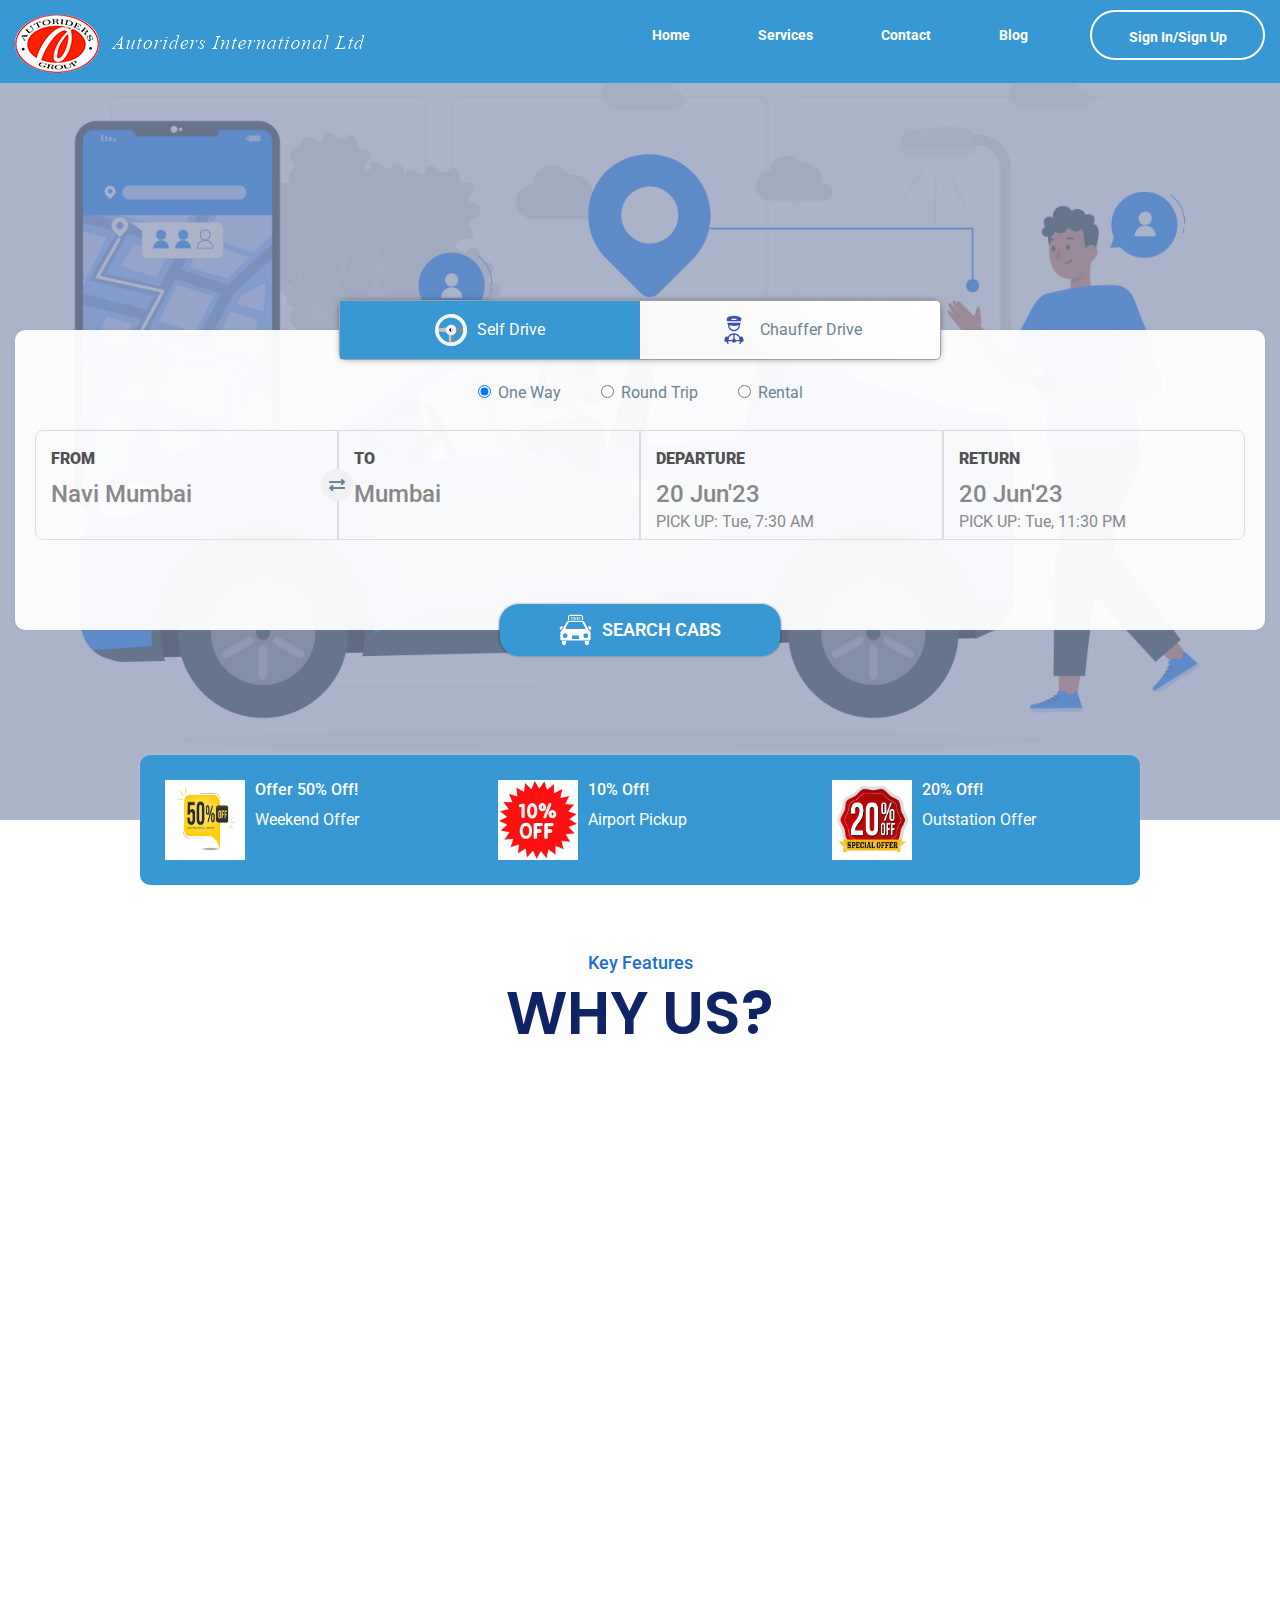
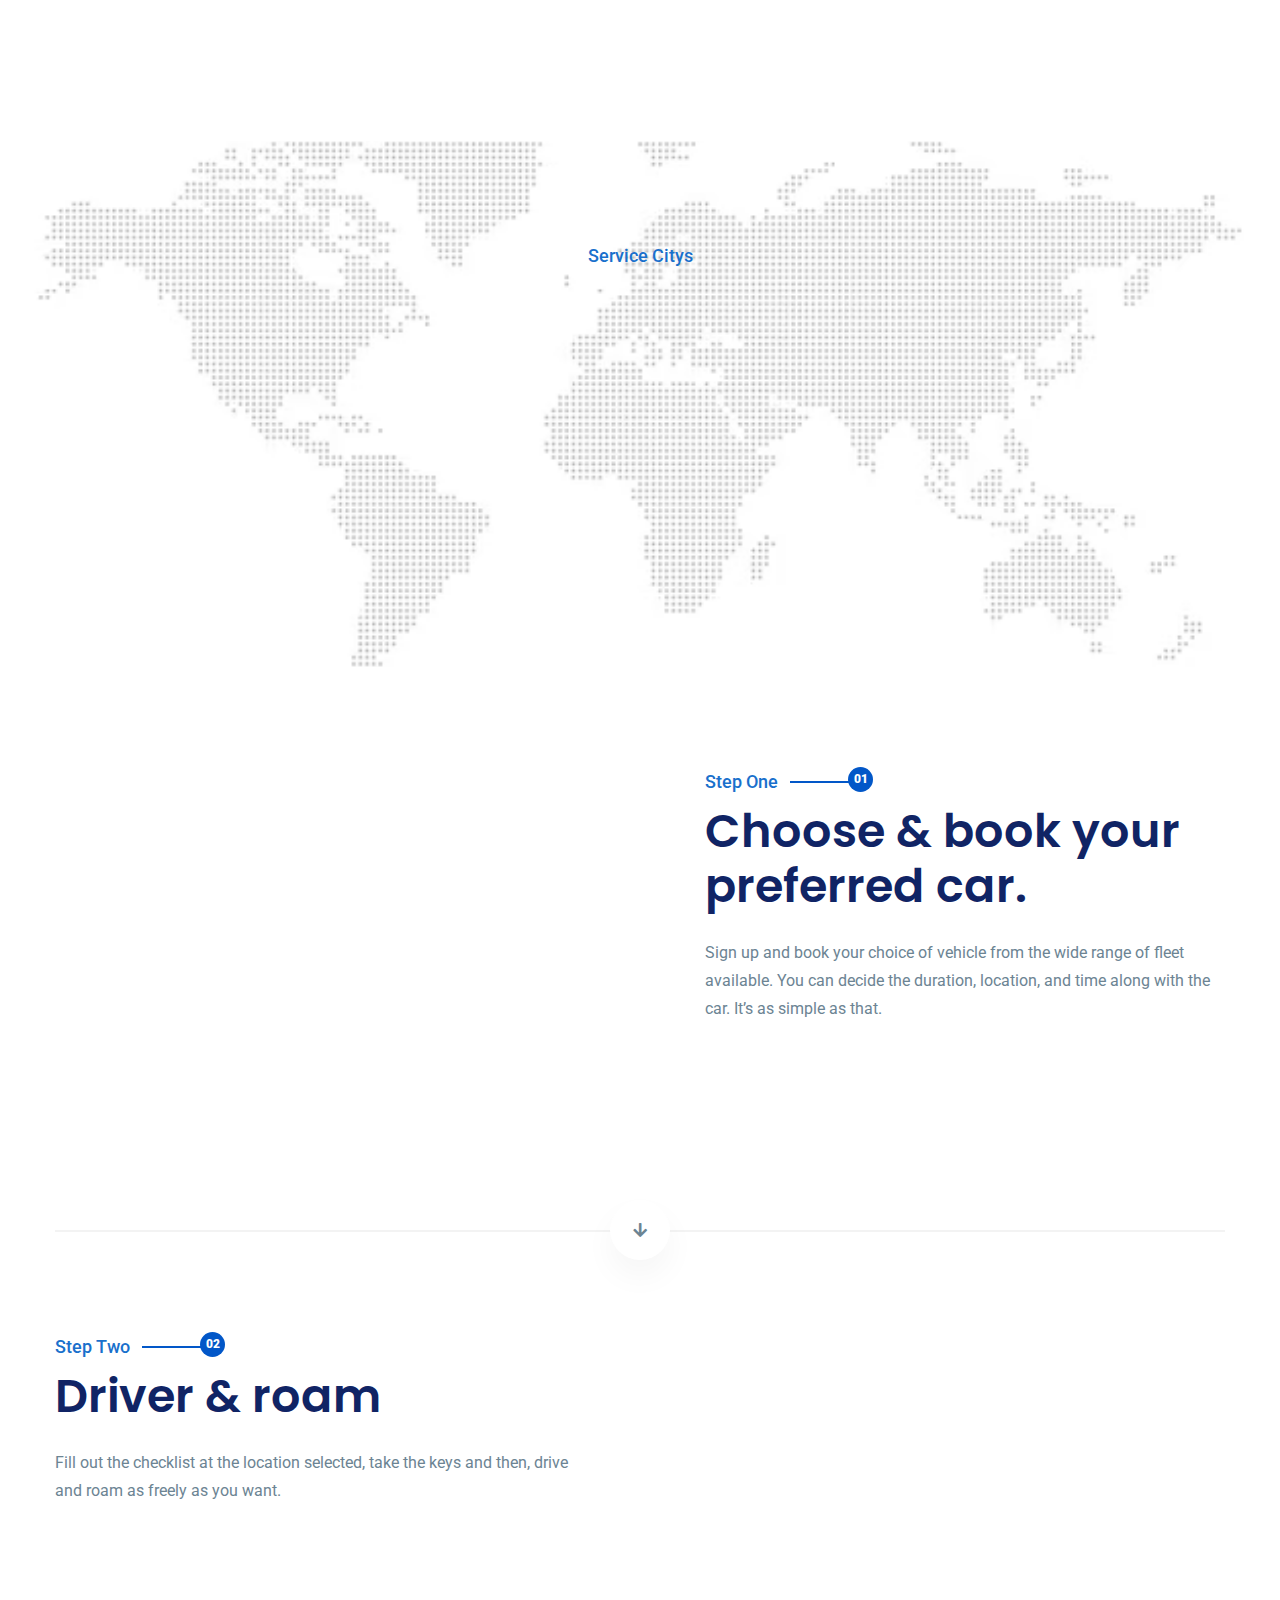
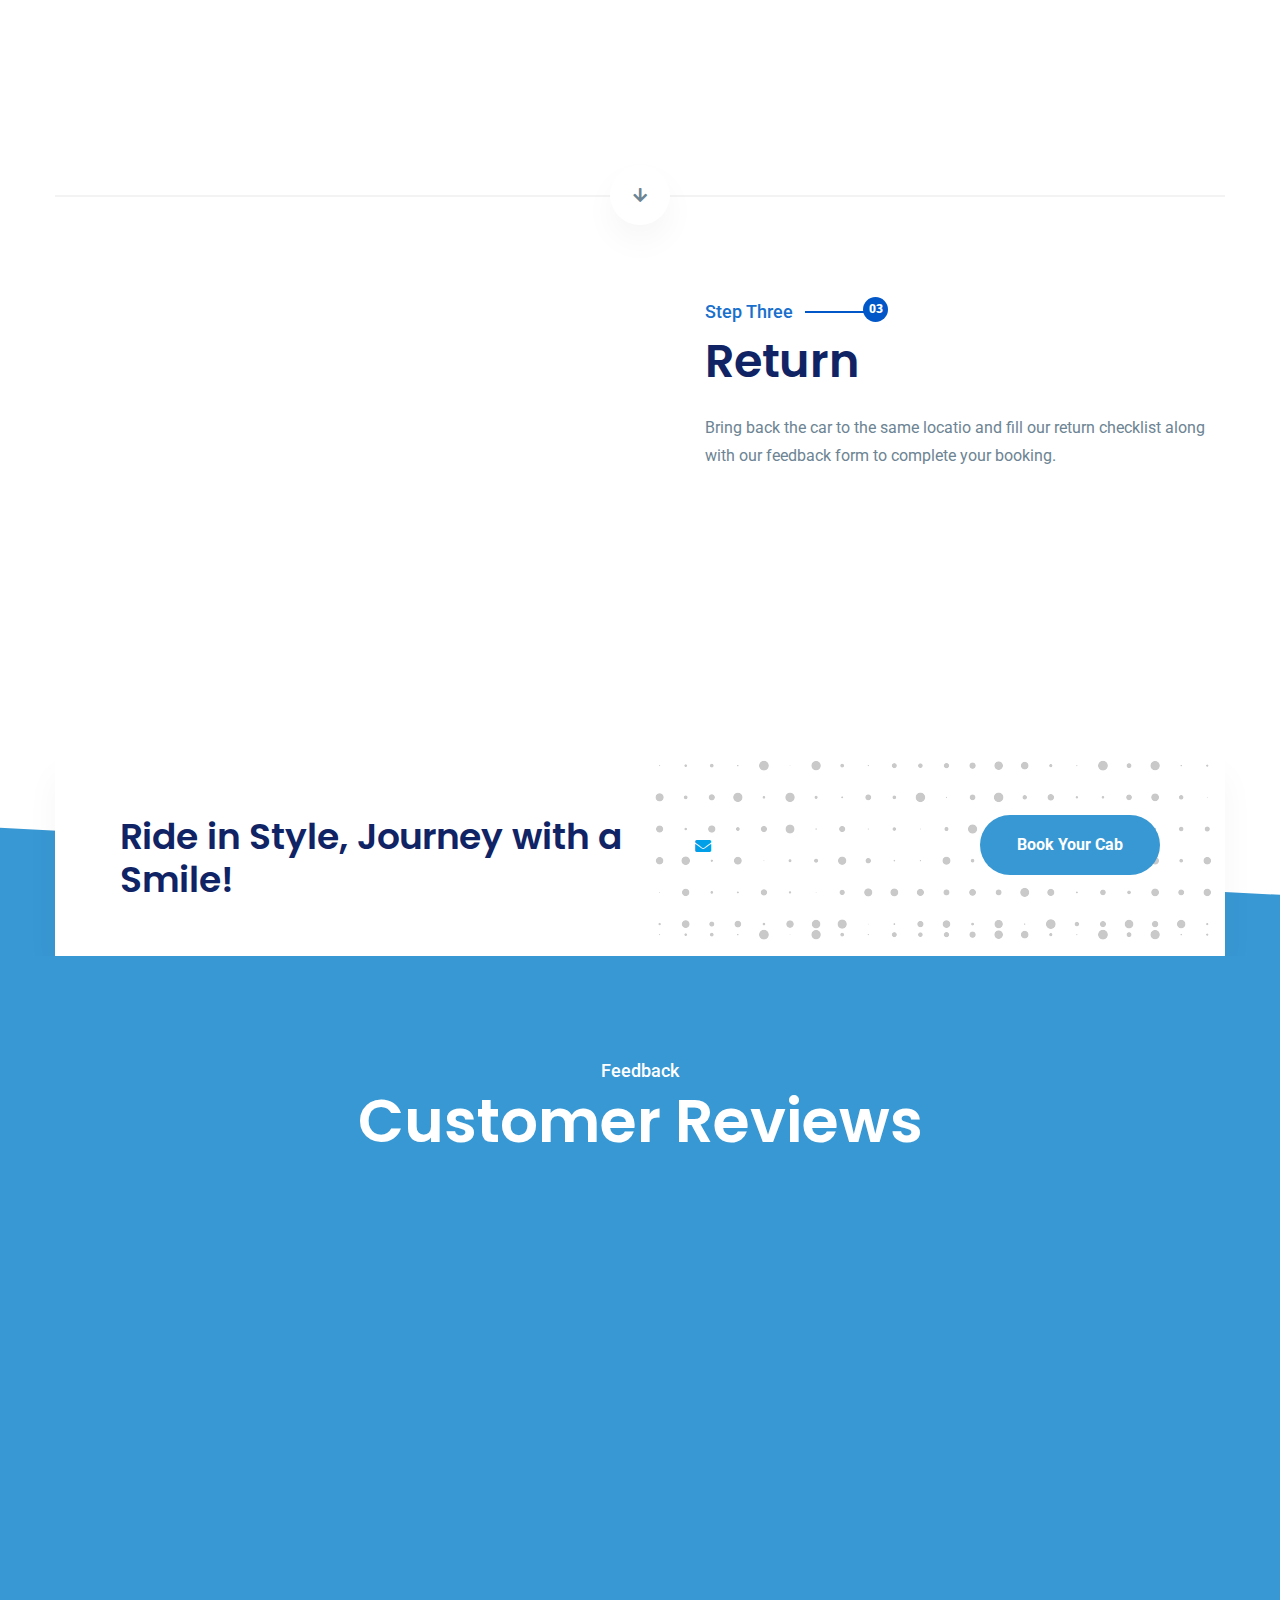
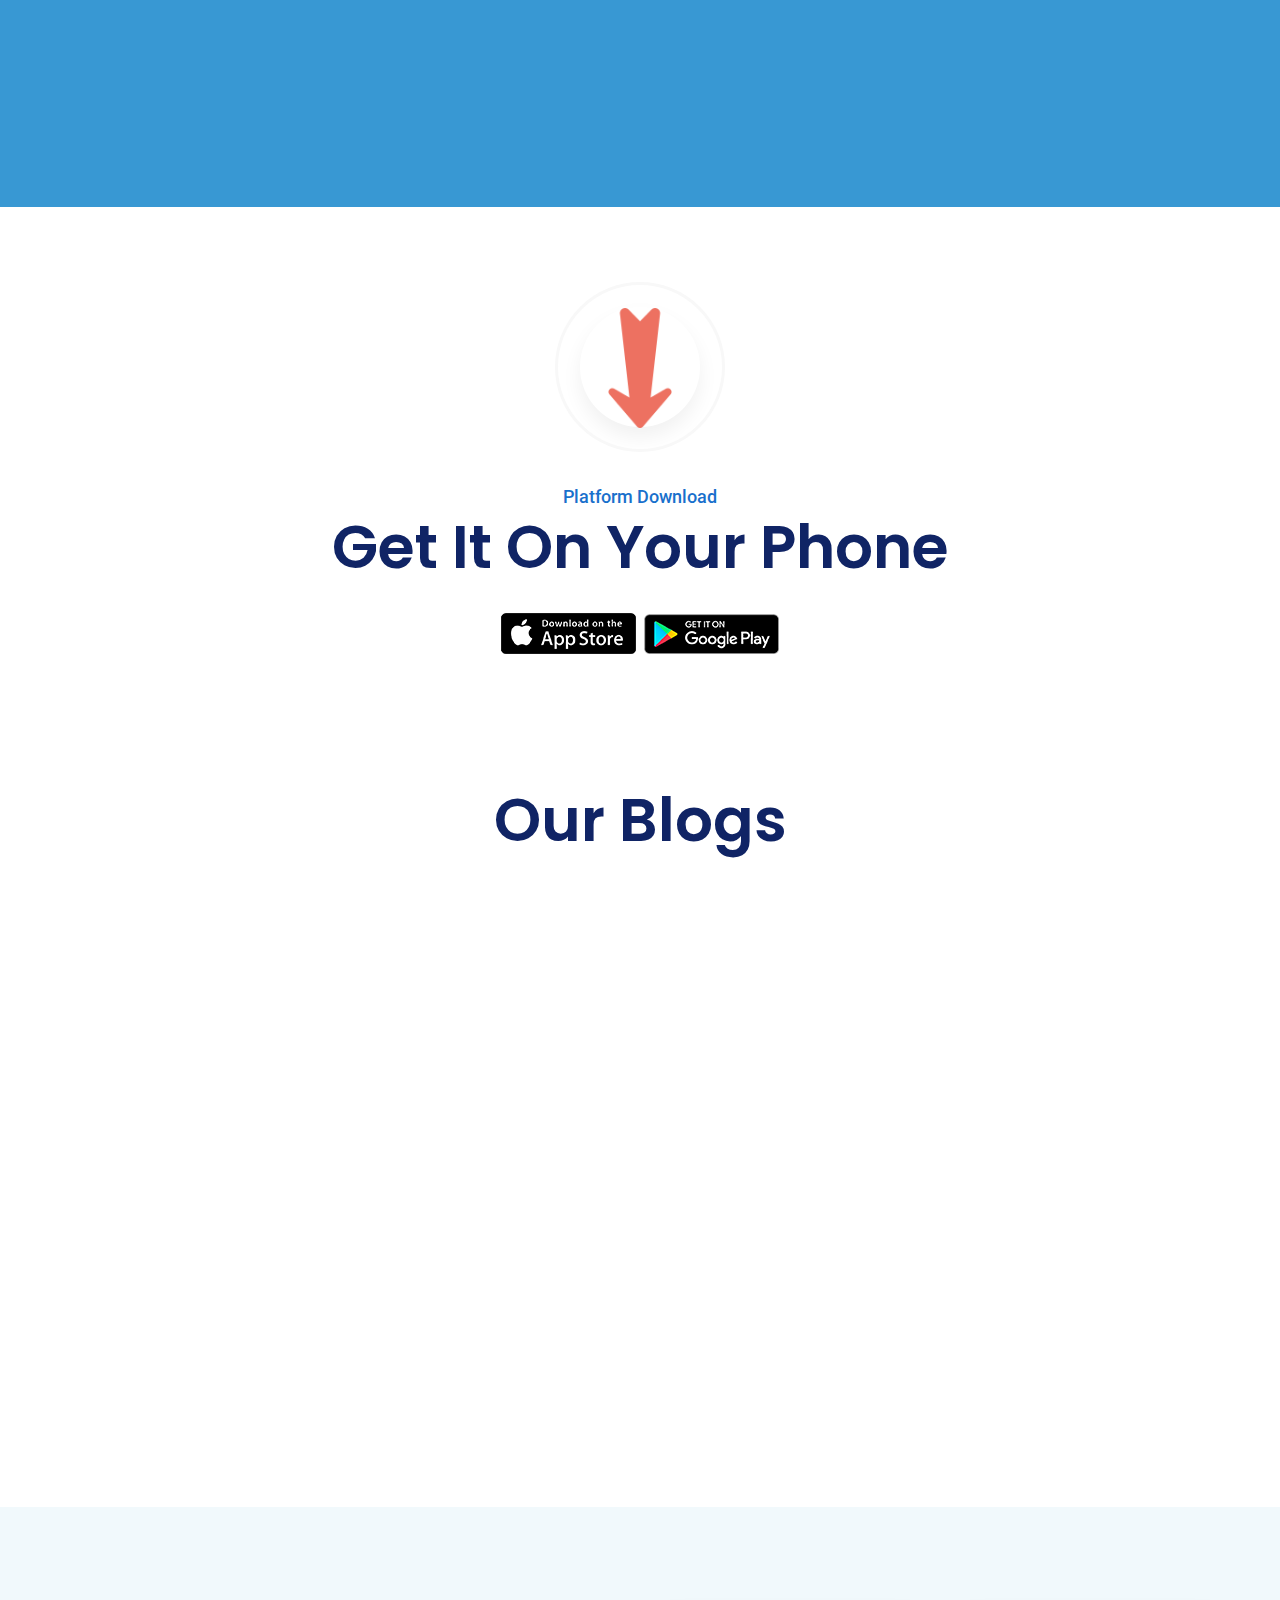
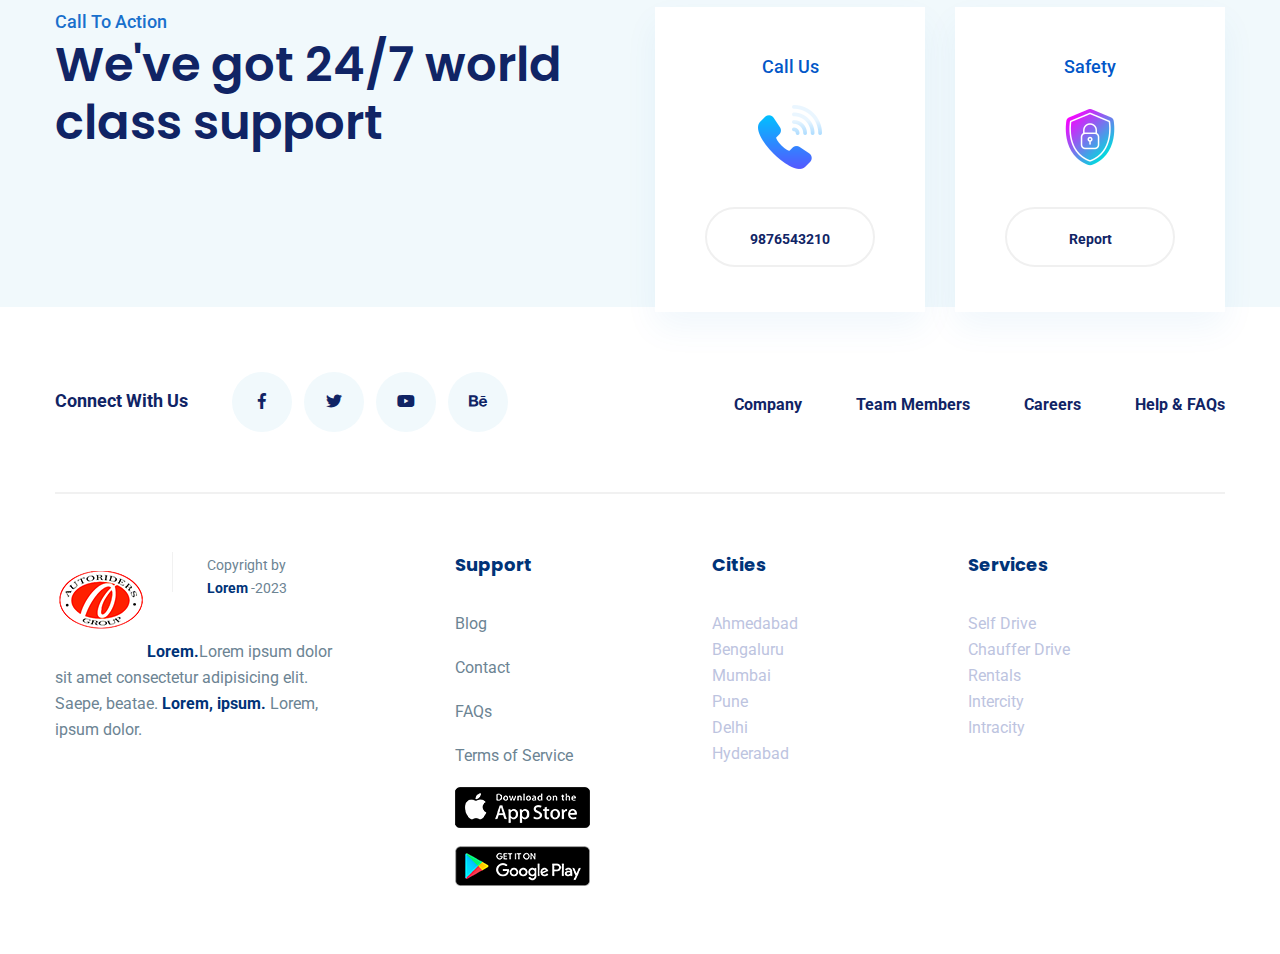
==== views/index.html @ 378b992c "Latest changes" ====
<!DOCTYPE html>
<html lang="en">

<head>
    <meta charset="UTF-8">
    <title>Best Cab Booking Services in India</title>
    <meta name="viewport" content="width=device-width, initial-scale=1">
    <link rel="shortcut icon" href="../public/img/favicon.ico" type="image/x-icon">
    <link rel="stylesheet" href="../public/css/bootstrap.min.css">
    <link rel="stylesheet" href="../public/css/fontawesome-all.css">
    <link rel="stylesheet" href="../public/font-4/flaticon.css">
    <link rel="stylesheet" href="../public/css/animate.css">
    <link rel="stylesheet" href="../public/css/jquery.fancybox.min.css">
    <link rel="stylesheet" href="../public/css/jquery.mCustomScrollbar.min.css">
    <link rel="stylesheet" href="../public/css/odometer-theme-default.css">
    <link rel="stylesheet" href="../public/css/owl.carousel.css">
    <link href="https://cdn.jsdelivr.net/npm/select2@4.1.0-rc.0/dist/css/select2.min.css" rel="stylesheet">
    <link rel="stylesheet" href="../public/css/style.css">
    <link rel="stylesheet" href="../public/css/side-demo.css">
    <link rel="stylesheet" href="../public/css/software.css">
    <link rel="stylesheet" href="../public/css/custom-style.css">

    <!-- bootstrap-icon link-->
    <link rel="stylesheet" href="https://cdn.jsdelivr.net/npm/bootstrap-icons@1.3.0/font/bootstrap-icons.css">

</head>

<body class="auto-m-home">
    <!-- preloader - start -->
    <div id="auto-m-preloader"></div>
    <div class="up">
        <a href="#" class="auto-m-scrollup text-center"><i class="fas fa-arrow-up"></i></a>
    </div>
    <!-- Start of header section
            ============================================= -->
    <header id="auto-m-header" class="auto-m-main-header auto-m-sticky-menu">
        <div class="container">
            <div class="auto-m-main-header-content position-relative clearfix">
                <div class="auto-m-logo float-left">
                    <a class="auto-m-logo-1" href="index.html"><img src="../public/img/logo-white.png" alt=""></a>
                </div>
                <div class="auto-m-main-menu-item float-right">
                    <nav class="auto-m-main-navigation float-left clearfix ul-li">
                        <ul id="main-nav" class="navbar-nav text-capitalize clearfix">
                            <li><a href="index.html">Home</a></li>
                            <li><a href="index.html">Services</a></li>
                            <li><a href="index.html">Contact</a></li>
                            <li><a href="index.html">Blog</a></li>
                        </ul>
                    </nav>
                    <div class="auto-m-side-bar-toggle auto-m-side-toggle-btn float-right">
                        <i class="flaticon-menu"></i>
                    </div>
                    <div class="auto-m-header-btn text-center text-capitalize float-right">
                        <a href="#">Sign In/Sign Up</a>
                    </div>
                </div>
                <div class="auto-m-sidebar-inner">
                    <div class="side_overlay auto-m-side-toggle-btn"></div>
                    <div class="sm-side_inner_content">
                        <div class="close_btn auto-m-side-toggle-btn"><i class="flaticon-letter-x"></i></div>
                        <div class="side_inner_logo">
                            <a href="!#"><img src="" alt=""></a>
                        </div>
                        <p>
                            Lorem ipsum dolor sit amet, consetetur sadipscing elitr, sed diam nonumyert et eirmod tempor
                            invidunt ut labore et ert dolore magna aliquyam erat, sed diam voluptua. At vero eos et
                            accusam et cer justo duo dolores et berr ea rebum. Stet clita kasd gubergren, no sea
                            takimata sanctus est Lorem ipsum dolor.
                        </p>
                        <div class="side_contact">
                            <div class="auto-m-sidebar-gallary clearfix ul-li">
                                <h3> Our Gallery</h3>
                                <ul>
                                    <li><a href="#"><img src="../public/img/auto/blog/br1.jpg" alt=""></a></li>
                                    <li><a href="#"><img src="../public/img/auto/blog/br1.jpg" alt=""></a></li>
                                    <li><a href="#"><img src="../public/img/auto/blog/br1.jpg" alt=""></a></li>
                                    <li><a href="#"><img src="../public/img/auto/blog/br1.jpg" alt=""></a></li>
                                    <li><a href="#"><img src="../public/img/auto/blog/br1.jpg" alt=""></a></li>
                                    <li><a href="#"><img src="../public/img/auto/blog/br1.jpg" alt=""></a></li>
                                    <li><a href="#"><img src="../public/img/auto/blog/br1.jpg" alt=""></a></li>
                                    <li><a href="#"><img src="../public/img/auto/blog/br1.jpg" alt=""></a></li>
                                    <li><a href="#"><img src="../public/img/auto/blog/br1.jpg" alt=""></a></li>
                                </ul>
                            </div>
                            <div class="social_widget ul-li auto-m-headline relative-position">
                                <h3> Follow Us On:</h3>
                                <ul>
                                    <li class="h-fb"><a href="#"><i class="fab fa-facebook-f"></i></a></li>
                                    <li class="h-tw"><a href="#"><i class="fab fa-twitter"></i></a></li>
                                    <li class="h-bh"><a href="#"><i class="fab fa-behance"></i></a></li>
                                    <li class="h-yo"><a href="#"><i class="fab fa-youtube"></i></a></li>
                                </ul>
                            </div>
                            <div class="side_copywright text-center">
                                Copyright By @ Themexriver
                            </div>
                        </div>
                    </div>
                </div>
            </div>
            <!-- /desktop menu -->
            <div class="auto-m-mobile_menu position-relative">
                <div class="auto-m-mobile_menu_button auto-m-open_mobile_menu">
                    <i class="fas fa-bars"></i>
                </div>
                <div class="auto-m-mobile_menu_wrap">
                    <div class="mobile_menu_overlay auto-m-open_mobile_menu"></div>
                    <div class="auto-m-mobile_menu_content">
                        <div class="auto-m-mobile_menu_close auto-m-open_mobile_menu">
                            <i class="flaticon-letter-x"></i>
                        </div>
                        <div class="m-brand-logo text-center">
                            <a href="!#"><img src="../public/img/logo-black.png" alt=""></a>
                        </div>
                        <nav class="auto-m-mobile-main-navigation  clearfix ul-li">
                            <ul id="m-main-nav" class="navbar-nav text-capitalize clearfix">
                                <li class="side-demo position-relative"><a href="#!">Demos</a> </li>
                                <li><a href="about.html" target="_blank">About</a></li>
                                <li class="dropdown">
                                    <a href="#">Pages</a>
                                    <ul class="dropdown-menu clearfix">
                                        <li><a target="_blank" href="team.html">Team Page</a></li>
                                        <li><a target="_blank" href="service.html">Service 1</a></li>
                                        <li><a target="_blank" href="service-2.html">Service 2</a></li>
                                        <li><a target="_blank" href="faq.html">FAQ Page</a></li>
                                        <li><a target="_blank" href="privacy-policy.html">Privacy Policy</a></li>
                                        <li><a target="_blank" href="terms-condition.html">Terms & Condition</a></li>
                                    </ul>
                                </li>
                                <li class="dropdown">
                                    <a href="#">Contact</a>
                                    <ul class="dropdown-menu clearfix">
                                        <li><a target="_blank" href="contact.html">Contact 1</a></li>
                                        <li><a target="_blank" href="contact-2.html">Contact 2</a></li>
                                    </ul>
                                </li>
                                <li class="dropdown">
                                    <a href="#">Portfolio</a>
                                    <ul class="dropdown-menu clearfix">
                                        <li><a target="_blank" href="portfolio.html">Portfolio Filter</a></li>
                                        <li><a target="_blank" href="portfolio-2.html">Portfolio Page 2</a></li>
                                        <li><a target="_blank" href="project-single.html">Portfolio Details</a></li>
                                    </ul>
                                </li>
                                <li class="dropdown">
                                    <a href="#">Blog</a>
                                    <ul class="dropdown-menu clearfix">
                                        <li><a target="_blank" href="blog.html">Blog Page</a></li>
                                        <li><a target="_blank" href="blog-grid.html">Blog Page</a></li>
                                        <li><a target="_blank" href="blog-single.html">Blog Details</a></li>
                                    </ul>
                                </li>
                            </ul>
                        </nav>
                    </div>
                </div>
                <!-- /Mobile-Menu -->
            </div>
        </div>
    </header>
    <!-- End of header section
            ============================================= -->
    <!-- Start of banner section
            ============================================= -->
    <section id="auto-m-banner" class="auto-m-banner-section" data-background="../public/img/auto/screen/banner-bg.png">
        <div class="container">
            <div class="search-wrapper">
                <div class="search-cats">
                    <div class="cat self-drive active">
                        <svg height="32px" width="32px" version="1.1" id="Layer_1" xmlns="http://www.w3.org/2000/svg"
                            xmlns:xlink="http://www.w3.org/1999/xlink" viewBox="0 0 512 512" xml:space="preserve">
                            <polygon style="fill:#C6C5CA;"
                                points="284.632,483.368 227.368,483.368 216.14,310.44 295.86,310.44 " />
                            <polygon style="fill:#8A8A91;"
                                points="256,483.368 284.632,483.368 295.86,310.44 256,310.44 " />
                            <polygon style="fill:#C6C5CA;"
                                points="201.56,292.491 28.632,279.018 28.632,232.982 201.56,216.14 " />
                            <polygon style="fill:#8A8A91;"
                                points="483.368,279.018 310.44,292.491 310.44,216.14 483.368,232.982 " />
                            <g>
                                <path style="fill:#57565C;" d="M256,512c-68.38,0-132.668-26.628-181.02-74.981C26.628,388.668,0,324.38,0,256
                            S26.628,123.332,74.98,74.981C123.332,26.628,187.62,0,256,0s132.667,26.628,181.02,74.981C485.372,123.332,512,187.62,512,256
                            s-26.628,132.667-74.98,181.019C388.668,485.372,324.38,512,256,512z M256,57.263C146.416,57.263,57.263,146.416,57.263,256
                            S146.416,454.737,256,454.737S454.737,365.584,454.737,256S365.584,57.263,256,57.263z" />
                                <path style="fill:#57565C;" d="M256,339.072c-45.806,0-83.072-37.266-83.072-83.072s37.266-83.072,83.072-83.072
                            s83.072,37.266,83.072,83.072S301.806,339.072,256,339.072z" />
                            </g>
                            <g>
                                <path style="fill:#1D1D1F;" d="M454.737,256c0,109.584-89.153,198.737-198.737,198.737V512c68.38,0,132.667-26.628,181.02-74.981
                            C485.372,388.668,512,324.38,512,256s-26.628-132.668-74.98-181.019C388.668,26.628,324.38,0,256,0v57.263
                            C365.584,57.263,454.737,146.416,454.737,256z" />
                                <path style="fill:#1D1D1F;" d="M339.072,256c0-45.806-37.266-83.072-83.072-83.072v166.144
                            C301.806,339.072,339.072,301.806,339.072,256z" />
                            </g>
                            <path class="center-dot" style="fill:#DE3205;" d="M256,284.07c-15.478,0-28.07-12.592-28.07-28.07s12.592-28.07,28.07-28.07s28.07,12.592,28.07,28.07
                        S271.478,284.07,256,284.07z" />
                            <path style="fill:#690812;"
                                d="M284.07,256c0-15.478-12.592-28.07-28.07-28.07v56.14C271.478,284.07,284.07,271.478,284.07,256z" />
                        </svg>
                        <p class="m-0">Self Drive</p>
                    </div>
                    <div class="cat chauffer-drive">
                        <svg width="32px" height="32px" viewBox="0 0 48 48" fill="none"
                            xmlns="http://www.w3.org/2000/svg">
                            <path fill-rule="evenodd" clip-rule="evenodd"
                                d="M15.0549 39H23V31.0549C18.8284 31.5161 15.5161 34.8284 15.0549 39ZM25 31.0549V39H32.9451C32.4839 34.8284 29.1716 31.5161 25 31.0549ZM32.9452 41C32.8055 42.2647 32.4041 43.4491 31.7966 44.4993L33.5278 45.5007C34.4643 43.8818 35 42.0019 35 40C35 33.9249 30.0751 29 24 29C17.9249 29 13 33.9249 13 40C13 42.0019 13.5357 43.8818 14.4722 45.5007L16.2034 44.4993C15.5959 43.4491 15.1945 42.2647 15.0548 41H32.9452Z"
                                fill="#333333" />
                            <path
                                d="M27 40C27 41.6569 25.6569 43 24 43C22.3431 43 21 41.6569 21 40C21 38.3431 22.3431 37 24 37C25.6569 37 27 38.3431 27 40Z"
                                fill="#333333" />
                            <path
                                d="M31.5846 36.8449C31.2987 35.778 31.9319 34.6813 32.9988 34.3954L34.9307 33.8778C35.9976 33.5919 37.0943 34.2251 37.3801 35.292L38.4154 39.1557C38.7013 40.2227 38.0681 41.3193 37.0012 41.6052L35.0694 42.1229C34.0024 42.4087 32.9058 41.7756 32.6199 40.7086L31.5846 36.8449Z"
                                fill="#333333" />
                            <path
                                d="M10.6199 35.2912C10.9058 34.2243 12.0024 33.5911 13.0694 33.877L15.0012 34.3947C16.0681 34.6805 16.7013 35.7772 16.4154 36.8441L15.3802 40.7078C15.0943 41.7748 13.9976 42.4079 12.9307 42.1221L10.9988 41.6044C9.93188 41.3185 9.29871 40.2219 9.5846 39.1549L10.6199 35.2912Z"
                                fill="#333333" />
                            <path fill-rule="evenodd" clip-rule="evenodd"
                                d="M15 17V14H17V17C17 20.866 20.134 24 24 24C27.866 24 31 20.866 31 17V14H33V17C33 21.9706 28.9706 26 24 26C19.0294 26 15 21.9706 15 17Z"
                                fill="#333333" />
                            <path fill-rule="evenodd" clip-rule="evenodd"
                                d="M13.7943 11H34.2494C34.3213 10.8165 34.3989 10.6002 34.4762 10.3526L34.4883 10.3139C34.758 9.45061 35 8.67596 35 7.09677C35 6.29597 34.4797 5.62166 33.791 5.08848C33.0932 4.54829 32.1402 4.08579 31.0787 3.7088C28.9529 2.95383 26.2719 2.5 24 2.5C21.7281 2.5 19.0471 2.95383 16.9213 3.7088C15.8598 4.08579 14.9068 4.54829 14.209 5.08848C13.5203 5.62166 13 6.29597 13 7.09677C13 8.56283 13.2452 9.33549 13.4971 10.1295L13.4971 10.1295C13.5206 10.2035 13.5441 10.2776 13.5675 10.3525C13.6448 10.6001 13.7224 10.8164 13.7943 11ZM20 8C20 7.44772 20.4477 7 21 7H27C27.5523 7 28 7.44772 28 8C28 8.55228 27.5523 9 27 9H21C20.4477 9 20 8.55228 20 8Z"
                                fill="#333333" />
                            <path fill-rule="evenodd" clip-rule="evenodd"
                                d="M14.0214 13.4106C14.0668 13.1728 14.2845 13 14.5386 13H33.4614C33.7155 13 33.9332 13.1728 33.9786 13.4106L33.9788 13.4118L33.9791 13.413L33.9796 13.4159L33.9808 13.4227L33.9837 13.4409C33.9858 13.455 33.9882 13.4731 33.9905 13.4948C33.9951 13.5383 33.9993 13.5967 33.9999 13.6678C34.0011 13.8101 33.988 14.0048 33.9341 14.2341C33.8251 14.6976 33.5533 15.2868 32.9308 15.8594C31.6967 16.9946 29.1612 18 24 18C18.8388 18 16.3033 16.9946 15.0692 15.8594C14.4467 15.2868 14.1749 14.6976 14.0659 14.2341C14.012 14.0048 13.9989 13.8101 14.0001 13.6678C14.0007 13.5967 14.0049 13.5383 14.0095 13.4948C14.0118 13.4731 14.0142 13.455 14.0163 13.4409L14.0192 13.4227L14.0204 13.4159L14.0209 13.413L14.0212 13.4118L14.0214 13.4106Z"
                                fill="#333333" />
                        </svg>
                        <p class="m-0">Chauffer Drive</p>
                    </div>
                </div>

                <div class="trip-types d-flex justify-content-center">
                    <div class="form-check trip-type">
                        <input class="form-check-input" type="radio" name="trip-type" id="trip-one-way" checked>
                        <label class="form-check-label" for="trip-one-way">
                            One Way
                        </label>
                    </div>
                    <div class="form-check trip-type">
                        <input class="form-check-input" type="radio" name="trip-type" id="trip-round">
                        <label class="form-check-label" for="trip-round">
                            Round Trip
                        </label>
                    </div>
                    <div class="form-check trip-type">
                        <input class="form-check-input" type="radio" name="trip-type" id="trip-rental">
                        <label class="form-check-label" for="trip-rental">
                            Rental
                        </label>
                    </div>
                </div>

                <div class="search-inputs d-flex mt-4">
                    <div class="search-input from">
                        <label>FROM</label>
                        <h4>Navi Mumbai</h4>

                        <div class="auto-custom-select d-none" id="select-from-city">
                            <input class="search-box" type="search">
                            <div class="custom-list">
                                <div class="list-item" data-value="Mumbai">Mumbai</div>
                                <div class="list-item" data-value="Bangalore">Bangalore</div>
                                <div class="list-item" data-value="Pune">Pune</div>
                                <div class="list-item" data-value="Hydrebad">Hydrebad</div>
                            </div>
                        </div>

                        <i class="fas fa-exchange-alt switch-destination"></i>

                    </div>
                    <div class="search-input to">
                        <label>TO</label>
                        <h4>Mumbai</h4>
                        <div class="auto-custom-select d-none" id="select-from-city">
                            <input class="search-box" id="search-input" type="search">
                            <div class="custom-list">
                                <div class="list-item" data-value="Mumbai">Mumbai</div>
                                <div class="list-item" data-value="Bangalore">Bangalore</div>
                                <div class="list-item" data-value="Pune">Pune</div>
                                <div class="list-item" data-value="Hydrebad">Hydrebad</div>
                            </div>
                        </div>
                    </div>
                    <div class="search-input departure-time">
                        <label>DEPARTURE</label>
                        <h4>20 Jun'23</h4>
                        <p><span>PICK UP: </span> Tue, 7:30 AM</p>

                        <div class="auto-custom-select d-none" id="select-from-city">
                            <input class="search-box" type="date">
                            <input class="search-box" type="time">
                        </div>

                    </div>
                    <div class="search-input return-time">
                        <label>RETURN</label>
                        <h4>20 Jun'23</h4>
                        <p><span>PICK UP: </span> Tue, 11:30 PM</p>

                        <div class="auto-custom-select d-none" id="select-from-city">
                            <input class="search-box" type="date">
                            <input class="search-box" type="time">
                        </div>
                    </div>
                </div>

                <button id="search-cabs" class="custom-btn-primary">
                    <svg version="1.1" xmlns="http://www.w3.org/2000/svg" xmlns:xlink="http://www.w3.org/1999/xlink"
                        width="32px" height="32px" viewBox="0 0 512 512" xml:space="preserve" fill="#ffffff"
                        stroke="#ffffff" stroke-width="0.00512" transform="rotate(0)">
                        <g id="SVGRepo_bgCarrier" stroke-width="0"></g>
                        <g id="SVGRepo_tracerCarrier" stroke-linecap="round" stroke-linejoin="round" stroke="#CCCCCC"
                            stroke-width="17.408"></g>
                        <g id="SVGRepo_iconCarrier">
                            <style type="text/css">
                                .st0 {
                                    fill: #ffffff;
                                }
                            </style>
                            <g>
                                <path class="st0"
                                    d="M34.313,250.891c2.297-5.016,6.688-13.281,14.438-27.813c3.531-6.672,7.5-14.047,11.563-21.625H24.719 C11.063,201.453,0,212.516,0,226.188c0,13.641,11.063,24.703,24.719,24.703H34.313z">
                                </path>
                                <path class="st0"
                                    d="M487.281,201.453h-35.594c4.078,7.578,8.031,14.953,11.563,21.625c7.75,14.531,12.125,22.797,14.438,27.813 h9.594c13.656,0,24.719-11.063,24.719-24.703C512,212.516,500.938,201.453,487.281,201.453z">
                                </path>
                                <path class="st0"
                                    d="M39.391,465.188c0,18.406,14.938,33.328,33.328,33.328c18.406,0,33.313-14.922,33.313-33.328v-31.516H39.391 V465.188z">
                                </path>
                                <path class="st0"
                                    d="M405.938,465.188c0,18.406,14.938,33.328,33.344,33.328s33.328-14.922,33.328-33.328v-31.516h-66.672V465.188z ">
                                </path>
                                <path class="st0"
                                    d="M467.875,257.109c1.688,0.484-61.688-115.828-64.719-122.109c-8-16.672-27.781-26.703-47.063-26.703 c-22.281,0-84.344,0-84.344,0s-93.563,0-115.859,0c-19.297,0-39.031,10.031-47.047,26.703 c-3.031,6.281-66.391,122.594-64.719,122.109c0,0-20.5,20.438-22.063,22.063c-8.625,9.281-8,17.297-8,25.313c0,0,0,75.297,0,92.563 c0,17.281,3.063,26.734,23.438,26.734h437c20.375,0,23.469-9.453,23.469-26.734c0-17.266,0-92.563,0-92.563 c0-8.016,0.594-16.031-8.063-25.313C488.406,277.547,467.875,257.109,467.875,257.109z M96.563,221.422 c0,0,40.703-73.313,43.094-78.109c4.125-8.203,15.844-14.141,27.828-14.141h177.031c12,0,23.703,5.938,27.828,14.141 c2.406,4.797,43.109,78.109,43.109,78.109c3.75,6.75,0.438,19.313-10.672,19.313H107.219 C96.109,240.734,92.813,228.172,96.563,221.422z M91.125,384.469c-20.656,0-37.406-16.734-37.406-37.391 c0-20.672,16.75-37.406,37.406-37.406s37.391,16.734,37.391,37.406C128.516,367.734,111.781,384.469,91.125,384.469z M312.781,394.578c0,2.734-2.219,4.953-4.938,4.953H204.172c-2.734,0-4.953-2.219-4.953-4.953v-45.672 c0-2.703,2.219-4.906,4.953-4.906h103.672c2.719,0,4.938,2.203,4.938,4.906V394.578z M420.875,384.469 c-20.656,0-37.422-16.734-37.422-37.391c0-20.672,16.766-37.406,37.422-37.406s37.406,16.75,37.406,37.406 S441.531,384.469,420.875,384.469z">
                                </path>
                                <path class="st0"
                                    d="M152.906,49.25c0.016-10.047,8.172-18.203,18.219-18.219h169.75c10.031,0.016,18.188,8.172,18.203,18.219 v49.172h17.547V49.25c0-19.75-16-35.75-35.75-35.766h-169.75c-19.75,0.016-35.75,16.016-35.766,35.766v49.172h17.547V49.25z">
                                </path>
                                <path class="st0"
                                    d="M195.141,92.938h8.891c0.438,0,0.719-0.266,0.719-0.672V56.328c0-0.281,0.156-0.422,0.406-0.422h12.063 c0.406,0,0.719-0.266,0.719-0.672v-7.469c0-0.406-0.313-0.688-0.719-0.688h-35.25c-0.438,0-0.719,0.281-0.719,0.688v7.469 c0,0.406,0.281,0.672,0.719,0.672h12.047c0.281,0,0.422,0.141,0.422,0.422v35.938C194.438,92.672,194.719,92.938,195.141,92.938z">
                                </path>
                                <path class="st0"
                                    d="M237.438,47.078c-0.5,0-0.781,0.281-0.922,0.688l-16.391,44.5c-0.156,0.406,0,0.672,0.469,0.672h9.203 c0.484,0,0.766-0.203,0.906-0.672l2.672-8.031h16.688l2.719,8.031c0.156,0.469,0.438,0.672,0.938,0.672h9.094 c0.5,0,0.625-0.266,0.5-0.672l-16.125-44.5c-0.156-0.406-0.406-0.688-0.922-0.688H237.438z M247.25,75.813h-11l5.406-16.047h0.203 L247.25,75.813z">
                                </path>
                                <path class="st0"
                                    d="M269.844,92.938h9.688c0.625,0,0.906-0.203,1.188-0.672l8.531-13.969h0.219l8.5,13.969 c0.281,0.469,0.531,0.672,1.188,0.672h9.734c0.516,0,0.641-0.406,0.453-0.813l-14.313-22.859l13.297-21.375 c0.234-0.406,0.078-0.813-0.406-0.813h-9.734c-0.563,0-0.844,0.203-1.141,0.688l-7.578,12.391h-0.219l-7.563-12.391 c-0.266-0.484-0.547-0.688-1.125-0.688h-9.75c-0.469,0-0.625,0.406-0.406,0.813l13.266,21.375l-14.234,22.859 C269.156,92.531,269.359,92.938,269.844,92.938z">
                                </path>
                                <path class="st0"
                                    d="M320.422,47.766v44.5c0,0.406,0.281,0.672,0.688,0.672h8.922c0.406,0,0.688-0.266,0.688-0.672v-44.5 c0-0.406-0.281-0.688-0.688-0.688h-8.922C320.703,47.078,320.422,47.359,320.422,47.766z">
                                </path>
                            </g>
                        </g>
                    </svg>
                    Search Cabs
                </button>

            </div>

            <div class="banner-offers">
                <div class="row">
                    <div class="col-md-4 col-sm-12">
                        <div class="single-offer d-flex">
                            <img src="../public/img/auto/offers/50-percent-off.jpg">
                            <div class="single-offer-content">
                                <h6>Offer 50% Off!</h6>
                                <p>Weekend Offer</p>
                            </div>
                        </div>
                    </div>
                    <div class="col-md-4 col-sm-12">
                        <div class="single-offer d-flex">
                            <img src="../public/img/auto/offers/10-percent-off.png">
                            <div class="single-offer-content">
                                <h6>10% Off!</h6>
                                <p>Airport Pickup</p>
                            </div>
                        </div>
                    </div>
                    <div class="col-md-4 col-sm-12">
                        <div class="single-offer d-flex">
                            <img src="../public/img/auto/offers/20-percent-off.jpg">
                            <div class="single-offer-content">
                                <h6>20% Off!</h6>
                                <p>Outstation Offer</p>
                            </div>
                        </div>
                    </div>
                </div>

            </div>
        </div>
    </section>
    <!-- End of banner section
            ============================================= -->
    <!-- Start of Feature section
            ============================================= -->
    <section id="auto-m-feature" class="auto-m-feature-section mt-5">
        <div class="container">
            <div class="auto-m-section-title text-center auto-m-headline">
                <span>Key Features</span>
                <h2>WHY US?</h2>
            </div>
            <div class="auto-m-feature-content">
                <div class="row justify-content-center">
                    <div class="col-lg-4 col-md-6">
                        <div class="auto-m-feature-inner position-relative wow fadeFromUp" data-wow-delay="0ms"
                            data-wow-duration="1500ms">
                            <div class="auto-m-inner-icon">
                                <div class="auto-m-feature-icon text-center">
                                    <!-- <i class="fa-solid fa-taxi"></i> -->
                                    <i class="fas fa-taxi"></i>
                                </div>
                            </div>
                            <div class="auto-m-feature-box">
                                <div class="auto-m-feature-text auto-m-headline pera-content">
                                    <h3><a href="#">QUALITY VEHICLE</a></h3>
                                    <p>Lorem ipsum dolor sit amet consectetur, adipisicing elit. Doloribus, assumenda
                                        temporibus!</p>
                                    <a class="auto-f-more" href="#">Read More</a>
                                </div>
                            </div>
                        </div>
                    </div>
                    <div class="col-lg-4 col-md-6">
                        <div class="auto-m-feature-inner position-relative wow fadeFromUp" data-wow-delay="100ms"
                            data-wow-duration="1500ms">
                            <div class="auto-m-inner-icon">
                                <div class="auto-m-feature-icon text-center">
                                    <i class="fas fa-burn"></i>
                                </div>
                            </div>
                            <div class="auto-m-feature-box">
                                <div class="auto-m-feature-text auto-m-headline pera-content">
                                    <h3><a href="#">PAY ONLY FOR USED FUEL</a></h3>
                                    <p>Lorem ipsum dolor sit amet consectetur, adipisicing elit. Doloribus, assumenda
                                        temporibus!</p>
                                    <a class="auto-f-more" href="#">Read More</a>
                                </div>
                            </div>
                        </div>
                    </div>
                    <div class="col-lg-4 col-md-6">
                        <div class="auto-m-feature-inner position-relative wow fadeFromUp" data-wow-delay="200ms"
                            data-wow-duration="1500ms">
                            <div class="auto-m-inner-icon">
                                <div class="auto-m-feature-icon text-center">
                                    <i class="far fa-calendar-check"></i>
                                </div>
                            </div>
                            <div class="auto-m-feature-box">
                                <div class="auto-m-feature-text auto-m-headline pera-content">
                                    <h3><a href="#">BOOKING FLEXIBILITY</a></h3>
                                    <p>Lorem ipsum dolor sit amet consectetur, adipisicing elit. Doloribus, assumenda
                                        temporibus!</p>
                                    <a class="auto-f-more" href="#">Read More</a>
                                </div>
                            </div>
                        </div>
                    </div>
                    <div class="col-lg-4 col-md-6">
                        <div class="auto-m-feature-inner position-relative wow fadeFromUp" data-wow-delay="300ms"
                            data-wow-duration="1500ms">
                            <div class="auto-m-inner-icon">
                                <div class="auto-m-feature-icon text-center">
                                    <i class="fas fa-headphones"></i>
                                </div>
                            </div>
                            <div class="auto-m-feature-box">
                                <div class="auto-m-feature-text auto-m-headline pera-content">
                                    <h3><a href="#">24*7 CUSTOMER SERVICE</a></h3>
                                    <p>Lorem ipsum dolor sit amet consectetur, adipisicing elit. Doloribus, assumenda
                                        temporibus!</p>
                                    <a class="auto-f-more" href="#">Read More</a>
                                </div>
                            </div>
                        </div>
                    </div>
                    <div class="col-lg-4 col-md-6">
                        <div class="auto-m-feature-inner position-relative wow fadeFromUp" data-wow-delay="400ms"
                            data-wow-duration="1500ms">
                            <div class="auto-m-inner-icon">
                                <div class="auto-m-feature-icon text-center">
                                    <i class="fas fa-hand-holding-heart"></i>
                                </div>
                            </div>
                            <div class="auto-m-feature-box">
                                <div class="auto-m-feature-text auto-m-headline pera-content">
                                    <h3><a href="#">PRE-INSURED TRAVEL</a></h3>
                                    <p>Lorem ipsum dolor sit amet consectetur, adipisicing elit. Doloribus, assumenda
                                        temporibus!</p>
                                    <a class="auto-f-more" href="#">Read More</a>
                                </div>
                            </div>
                        </div>
                    </div>
                    <div class="col-lg-4 col-md-6">
                        <div class="auto-m-feature-inner position-relative wow fadeFromUp" data-wow-delay="500ms"
                            data-wow-duration="1500ms">
                            <div class="auto-m-inner-icon">
                                <div class="auto-m-feature-icon text-center">
                                    <i class="fas fa-rupee-sign"></i>
                                </div>
                            </div>
                            <div class="auto-m-feature-box">
                                <div class="auto-m-feature-text auto-m-headline pera-content">
                                    <h3><a href="#">NO HIDDEN COST</a></h3>
                                    <p>Lorem ipsum dolor sit amet consectetur, adipisicing elit. Doloribus, assumenda
                                        temporibus!</p>
                                    <a class="auto-f-more" href="#">Read More</a>
                                </div>
                            </div>
                        </div>
                    </div>
                </div>
            </div>
        </div>
    </section>
    <!-- End of Feature section
            ============================================= -->

    <!-- Start of Service_Citys section
            ============================================= -->
    <section id="auto-m-partner" class="auto-m-partner-section"
        style="background-image: url(../public/img/bg-img3.avif);background-repeat: no-repeat; background-position: center; background-size: cover;">
        <div class="container">
            <div class="auto-m-section-title text-center auto-m-headline">
                <span class="fw-bold fs-5">Service Citys</span>
            </div>
            <div class="auto-m-partner-content text-center ul-li wow fadeFromUp" data-wow-delay="0ms"
                data-wow-duration="1500ms">
                <ul>
                    <li class="">
                        <a href="#" class="">
                            <div class="location-btn position-relative py-2 px-5 text-white fw-bold fst-italic bg- rounded-3 m-3"
                                style="background-color: #3898d3;">
                                <i class="bi bi-geo-alt-fill fs-6 me-1 text-white"></i>
                                <i>Mumbai</i>
                                <!-- <svg width="" height="" viewBox="0 0 16 16"
                                    class="position-absolute top-100 start-50 translate-middle mt-1"
                                    fill="var(--custom-blue-color)" xmlns="http://www.w3.org/2000/svg">
                                    <path
                                        d="M7.247 11.14L2.451 5.658C1.885 5.013 2.345 4 3.204 4h9.592a1 1 0 0 1 .753 1.659l-4.796 5.48a1 1 0 0 1-1.506 0z" />
                                </svg> -->
                            </div>
                        </a>
                    </li>

                    <li>
                        <a href="#">
                            <div class="location-btn position-relative py-2 px-5 text-white fw-bold fst-italic bg- rounded-3 m-3"
                                style="background-color: #3898d3;">
                                <i class="bi bi-geo-alt-fill fs-6 me-1 text-white"></i>
                                <i>Pune</i>
                                <!-- <svg width="" height="" viewBox="0 0 16 16"
                                    class="position-absolute top-100 start-50 translate-middle mt-1"
                                    fill="var(--custom-blue-color)" xmlns="http://www.w3.org/2000/svg"
                                    style="color: #3898d3;">
                                    <path
                                        d="M7.247 11.14L2.451 5.658C1.885 5.013 2.345 4 3.204 4h9.592a1 1 0 0 1 .753 1.659l-4.796 5.48a1 1 0 0 1-1.506 0z" />
                                </svg> -->
                            </div>
                        </a>
                    </li>

                    <li>
                        <a href="#">
                            <div class="location-btn position-relative py-2 px-5 text-white fw-bold fst-italic bg- rounded-3 m-3"
                                style="background-color: #3898d3;">
                                <i class="bi bi-geo-alt-fill fs-6 me-1 text-white"></i>
                                <i>Delhi</i>
                                <!-- <svg width="" height="" viewBox="0 0 16 16"
                                    class="position-absolute top-100 start-50 translate-middle mt-1"
                                    fill="var(--custom-blue-color)" xmlns="http://www.w3.org/2000/svg"
                                    style="color: #3898d3;">
                                    <path
                                        d="M7.247 11.14L2.451 5.658C1.885 5.013 2.345 4 3.204 4h9.592a1 1 0 0 1 .753 1.659l-4.796 5.48a1 1 0 0 1-1.506 0z" />
                                </svg> -->
                            </div>
                        </a>
                    </li>

                    <li>
                        <a href="#">
                            <div class="location-btn position-relative py-2 px-5 text-white fw-bold fst-italic bg- rounded-3 m-3"
                                style="background-color: #3898d3;">
                                <i class="bi bi-geo-alt-fill fs-6 me-1 text-white"></i>
                                <i>Ahmedabad</i>
                                <!-- <svg width="" height="" viewBox="0 0 16 16"
                                    class="position-absolute top-100 start-50 translate-middle mt-1"
                                    fill="var(--custom-blue-color)" xmlns="http://www.w3.org/2000/svg"
                                    style="color: #3898d3;">
                                    <path
                                        d="M7.247 11.14L2.451 5.658C1.885 5.013 2.345 4 3.204 4h9.592a1 1 0 0 1 .753 1.659l-4.796 5.48a1 1 0 0 1-1.506 0z" />
                                </svg> -->
                            </div>
                    </li>

                    <li>
                        <a href="#">
                            <div class="location-btn position-relative py-2 px-5 text-white fw-bold fst-italic bg- rounded-3 m-3"
                                style="background-color: #3898d3;">
                                <i class="bi bi-geo-alt-fill fs-6 me-1 text-white"></i>
                                <i>Bengaluru</i>
                                <!-- <svg width="" height="" viewBox="0 0 16 16"
                                    class="position-absolute top-100 start-50 translate-middle mt-1"
                                    fill="var(--custom-blue-color)" xmlns="http://www.w3.org/2000/svg"
                                    style="color: #3898d3;">
                                    <path
                                        d="M7.247 11.14L2.451 5.658C1.885 5.013 2.345 4 3.204 4h9.592a1 1 0 0 1 .753 1.659l-4.796 5.48a1 1 0 0 1-1.506 0z" />
                                </svg> -->
                            </div>
                        </a>
                    </li>

                    <li>
                        <a href="#">
                            <div class="location-btn position-relative py-2 px-5 text-white fw-bold fst-italic bg- rounded-3 m-3"
                                style="background-color: #3898d3;">
                                <!-- <i class="fa-solid fa-location-dot fs-6 me-1 text-white"></i> -->
                                <i class="bi bi-geo-alt-fill fs-6 me-1 text-white"></i>
                                <i>Hyderabad</i>
                                <!-- <svg width="" height="" viewBox="0 0 16 16" class="  translate-middle mt-1"
                                    fill="var(--custom-blue-color)" xmlns="http://www.w3.org/2000/svg"
                                    style="position: absolute; top: calc(96% - 21px); right: calc(50% - 94px);">
                                    <path
                                        d="M7.247 11.14L2.451 5.658C1.885 5.013 2.345 4 3.204 4h9.592a1 1 0 0 1 .753 1.659l-4.796 5.48a1 1 0 0 1-1.506 0z" />
                                </svg> -->
                            </div>
                        </a>
                    </li>



                    <!-- <li>
                        <a href="#">
                            <div class="position-relative py-2 px-5 text-white fw-bold fst-italic bg- rounded-3 m-3"
                                style="background-color: #3898d3;">
                                <i class="fa-solid fa-location-dot fs-6 me-1 text-white"></i> Ahmedabad <svg width=""
                                    height="" viewBox="0 0 16 16"
                                    class="position-absolute top-100 start-50 translate-middle mt-1"
                                    fill="var(--custom-blue-color)" xmlns="http://www.w3.org/2000/svg"
                                    style="color: #3898d3;">
                                    <path
                                        d="M7.247 11.14L2.451 5.658C1.885 5.013 2.345 4 3.204 4h9.592a1 1 0 0 1 .753 1.659l-4.796 5.48a1 1 0 0 1-1.506 0z" />
                                </svg>
                            </div>
                    </li> -->

                    <!-- <li><a href="#"><img src="../public/img/auto/corporate/IBMLOGO_225x74.jpg" alt=""></a></li> -->
                </ul>
                <!-- <div class="auto-m-partner-btn text-center">
                    <a href="#">view all</a>
                </div> -->
            </div>
        </div>
    </section>
    <!-- End of Service_Citys section
                    ============================================= -->

    <!-- Start of feature process section
            ============================================= -->
    <section id="auto-m-feature-process" class="auto-m-feature-process-section">
        <div class="container">
            <div class="auto-m-ft-process-content">
                <div class="auto-m-ft-process-img-text">
                    <div class="row">
                        <div class="col-lg-6">
                            <div class="auto-m-ft-process-img text-center wow fadeInLeft" data-wow-delay="0ms"
                                data-wow-duration="1500ms">
                                <img src="../public/img/auto/process/booking.jpg" alt="">
                            </div>
                        </div>
                        <div class="col-lg-6">
                            <div class="auto-m-ft-process-text auto-ft-process-right-text">
                                <div class="auto-m-section-title position-relative auto-m-headline">
                                    <div class="auto-ft-tag position-relative">Step One <span
                                            class="auto-ft-process-serial position-absolute"><strong>01</strong></span>
                                    </div>
                                    <h2>Choose & book your preferred car.</h2>
                                </div>
                                <div class="auto-m-feature-details">
                                    Sign up and book your choice of vehicle from the wide range of fleet available. You
                                    can decide the duration, location, and time along with the car. It’s as simple as
                                    that.
                                </div>
                            </div>
                        </div>
                    </div>
                    <div class="auto-m-ft-devider text-center">
                        <i class="fas fa-arrow-down"></i>
                    </div>
                </div>
                <div class="auto-m-ft-process-img-text">
                    <div class="row">
                        <div class="col-lg-6">
                            <div class="auto-m-ft-process-text auto-ft-process-left-text">
                                <div class="auto-m-section-title position-relative auto-m-headline">
                                    <div class="auto-ft-tag position-relative">Step Two <span
                                            class="auto-ft-process-serial position-absolute"><strong>02</strong></span>
                                    </div>
                                    <h2>Driver & roam</h2>
                                </div>
                                <div class="auto-m-feature-details">
                                    Fill out the checklist at the location selected, take the keys and then, drive and
                                    roam as freely as you want.
                                </div>
                            </div>
                        </div>
                        <div class="col-lg-6">
                            <div class="auto-m-ft-process-img text-center wow fadeInRight" data-wow-delay="0ms"
                                data-wow-duration="1500ms">
                                <img src="../public/img/auto/process/drive-and-roam.jpg" alt="">
                            </div>
                        </div>
                    </div>
                    <div class="auto-m-ft-devider text-center">
                        <i class="fas fa-arrow-down"></i>
                    </div>
                </div>
                <div class="auto-m-ft-process-img-text">
                    <div class="row">
                        <div class="col-lg-6">
                            <div class="auto-m-ft-process-img text-center wow fadeInLeft" data-wow-delay="0ms"
                                data-wow-duration="1500ms">
                                <img src="../public/img/auto/process/return.jpg" alt="">
                            </div>
                        </div>
                        <div class="col-lg-6">
                            <div class="auto-m-ft-process-text auto-ft-process-right-text">
                                <div class="auto-m-section-title position-relative auto-m-headline">
                                    <div class="auto-ft-tag position-relative">Step Three <span
                                            class="auto-ft-process-serial position-absolute"><strong>03</strong></span>
                                    </div>
                                    <h2>Return</h2>
                                </div>
                                <div class="auto-m-feature-details">
                                    Bring back the car to the same locatio and fill our return checklist along with our
                                    feedback form to complete your booking.
                                </div>
                            </div>
                        </div>
                    </div>
                </div>
            </div>
        </div>
    </section>
    <!-- End of feature process section
            ============================================= -->
    <!-- Start of auto-m-newslatter section
            ============================================= -->
    <section id="auto-m-newslatter" class="auto-m-newslatter-section position-relative">
        <div class="container">
            <div class="auto-m-newslatter-content position-relative">
                <div class="row">
                    <div class="col-lg-6">
                        <div class="auto-m-newslatter-text auto-m-headline">
                            <h3>Ride in Style, Journey with a Smile!</h3>
                        </div>
                    </div>
                    <div class="col-lg-6">
                        <div class="auto-m-subs position-relative">
                            <button>Book Your Cab</button>
                        </div>
                    </div>
                </div>
            </div>
        </div>
    </section>
    <!-- End of auto-m-newslatter section
            ============================================= -->
    <!-- Start of intregrations section
            ============================================= -->
    <section id="auto-m-intregration" class="auto-m-intregration-section">
        <div class="container">
            <div class="auto-m-section-title text-center auto-m-headline">
                <span> Feedback
                </span>
                <h2> Customer Reviews
                </h2>
            </div>
            <div class="auto-m-intregration-content">
                <div class="row justify-content-center">
                    <div class="col-lg-4 col-md-6">
                        <div class="auto-m-intre-innerbox text-center wow fadeFromUp" data-wow-delay="0ms"
                            data-wow-duration="1500ms">
                            <div class="auto-m-intre-img">
                                <img src="../public/img/auto/customers/ecommerce-3.jpg" alt="">
                            </div>
                            <div class="auto-m-intre-text auto-m-headline pera-content">
                                <h3><a href="#">Amazing Experience</a></h3>
                                <p>Lorem, ipsum dolor sit amet consectetur adipisicing elit. Aperiam, nobis.
                                </p>
                                <a class="auto-in-more" href="#"><i class="fas fa-arrow-right"></i></a>
                            </div>
                        </div>
                    </div>
                    <div class="col-lg-4 col-md-6">
                        <div class="auto-m-intre-innerbox text-center wow fadeFromUp" data-wow-delay="200ms"
                            data-wow-duration="1500ms">
                            <div class="auto-m-intre-img">
                                <img src="../public/img/auto/customers/ecommerce-4.jpg" alt="">
                            </div>
                            <div class="auto-m-intre-text auto-m-headline pera-content">
                                <h3><a href="#">Excellent service</a></h3>
                                <p>Lorem ipsum dolor sit amet consectetur adipisicing elit.
                                </p>
                                <a class="auto-in-more" href="#"><i class="fas fa-arrow-right"></i></a>
                            </div>
                        </div>
                    </div>
                    <div class="col-lg-4 col-md-6">
                        <div class="auto-m-intre-innerbox text-center wow fadeFromUp" data-wow-delay="400ms"
                            data-wow-duration="1500ms">
                            <div class="auto-m-intre-img">
                                <img src="../public/img/auto/customers/ecommerce-6.jpg" alt="">
                            </div>
                            <div class="auto-m-intre-text auto-m-headline pera-content">
                                <h3><a href="#">Great customer service</a></h3>
                                <p>Lorem ipsum dolor sit, amet consectetur adipisicing elit. Consectetur dolorum.
                                </p>
                                <a class="auto-in-more" href="#"><i class="fas fa-arrow-right"></i></a>
                            </div>
                        </div>
                    </div>
                </div>
            </div>
        </div>
        <!-- <div class="auto-intre-bottom-img text-center">
            <img src="../public/img/auto/cars/cars4.jpg" alt="">
        </div> -->
    </section>
    <!-- End of intregrations section
            ============================================= -->
    <!-- Start of platform download section
            ============================================= -->
    <section id="auto-m-platform" class="auto-m-platform-section">
        <div class="container">
            <div class="auto-m-logo-icon text-center position-relative">
                <img src="../public/img/auto/logo/arrow-down.png" alt="">
            </div>
            <div class="auto-m-section-title text-center auto-m-headline">
                <span>Platform Download</span>
                <h2>Get It On Your Phone</h2>
            </div>
            <div class="auto-m-download-btn text-center">
                <a href="#"><img src="../public/img/auto/logo/i-icon1.png" alt=""></a>
                <a href="#"><img src="../public/img/auto/logo/g-icon1.png" alt=""></a>
            </div>
        </div>

    </section>
    <!-- End of platform download section
            ============================================= -->
    <!-- Start of Blog section
            ============================================= -->
    <section id="auto-m-blog" class="auto-m-blog-section">
        <div class="container">
            <div class="auto-m-section-title text-center auto-m-headline">

                <h2>Our Blogs</h2>
            </div>
            <div class="auto-m-blog-content">
                <div class="row justify-content-center">
                    <div class="col-lg-4 col-md-6">
                        <div class="auto-m-blog-img-text wow fadeFromUp" data-wow-delay="0ms"
                            data-wow-duration="1500ms">
                            <div class="auto-m-blog-img position-relative">
                                <img src="../public/img/auto/cars/fleet1r1.jpg" alt="">
                                <div class="auto-m-blog-date auto-m-headline  text-center">
                                    <a href="#">4<span>Seater</span></a>
                                </div>
                            </div>
                            <div class="auto-m-blog-text auto-m-headline ">
                                <span class="auto-meta-cat">Premium SUV</span>
                                <h3><a href="#">Lorem ipsum dolor sit amet consectetur adipisicing elit. Odit,
                                        voluptas.</a>
                                </h3>
                                <div class="auto-m-author-mete clearfix">

                                </div>
                            </div>
                        </div>
                    </div>
                    <div class="col-lg-4 col-md-6">
                        <div class="auto-m-blog-img-text wow fadeFromUp" data-wow-delay="200ms"
                            data-wow-duration="1500ms">
                            <div class="auto-m-blog-img position-relative">
                                <img src="../public/img/auto/cars/fleet2.jpg" alt="">
                                <div class="auto-m-blog-date auto-m-headline  text-center">
                                    <a href="#">4<span>Seater</span></a>
                                </div>
                            </div>
                            <div class="auto-m-blog-text auto-m-headline ">
                                <span class="auto-meta-cat">Premium</span>
                                <h3><a href="#">Lorem ipsum dolor sit amet consectetur adipisicing elit. Nihil,
                                        culpa?</a>
                                </h3>
                                <div class="auto-m-author-mete clearfix">

                                </div>
                            </div>
                        </div>
                    </div>
                    <div class="col-lg-4 col-md-6">
                        <div class="auto-m-blog-img-text wow fadeFromUp" data-wow-delay="400ms"
                            data-wow-duration="1500ms">
                            <div class="auto-m-blog-img position-relative">
                                <img src="../public/img/auto/cars/fleet3.jpg" alt="">
                                <div class="auto-m-blog-date auto-m-headline  text-center">
                                    <a href="#">4<span>Seater</span></a>
                                </div>
                            </div>
                            <div class="auto-m-blog-text auto-m-headline ">
                                <span class="auto-meta-cat">Luxury</span>
                                <h3><a href="#">Lorem ipsum, dolor sit amet consectetur adipisicing elit. Repudiandae,
                                        libero!</a>
                                </h3>
                                <div class="auto-m-author-mete clearfix">

                                </div>
                            </div>
                        </div>
                    </div>
                </div>
            </div>
        </div>
    </section>
    <!-- End of Blog section
            ============================================= -->
    <!-- Start of call to action section
            ============================================= -->
    <section id="auto-m-call-action" class="auto-m-call-action-section position-relative">
        <div class="container">
            <div class="row">
                <div class="col-lg-6">
                    <div class="auto-m-section-title  auto-m-headline">
                        <span>Call To Action</span>
                        <h2>We've got 24/7 world
                            class support
                        </h2>
                    </div>
                </div>
                <div class="col-lg-6">
                    <div class="auto-m-call-action-content">
                        <div class="row">
                            <div class="col-md-6">
                                <div class="auto-call-icon-text text-center" data-tilt data-tilt-max="10">
                                    <div class="auto-call-icon">
                                        <span>Call Us</span>
                                        <img src="../public/img/auto/icon/phone-call.png" alt="">
                                    </div>
                                    <div class="auto-c-btn">
                                        <a href="#"> 9876543210</a>
                                    </div>
                                </div>
                            </div>
                            <div class="col-md-6">
                                <div class="auto-call-icon-text text-center" data-tilt data-tilt-max="10">
                                    <div class="auto-call-icon">
                                        <span>Safety</span>
                                        <img src="../public/img/auto/icon/secure.png" alt="">

                                    </div>
                                    <div class="auto-c-btn">
                                        <a href="#">Report</a>
                                    </div>
                                </div>
                            </div>
                        </div>
                    </div>
                </div>
            </div>
        </div>
    </section>
    <!-- End of call to action section
            ============================================= -->
    <!-- Start of Footer section
            ============================================= -->
    <section id="auto-m-footer" class="auto-m-footer-section">
        <div class="auto-m-footer-top">
            <div class="container">
                <div class="auto-m-footer-top-content">
                    <div class="row">
                        <div class="col-lg-6">
                            <div class="auto-m-footer-contact">
                                <span>Connect With Us</span>
                                <a href="#"><i class="fab fa-facebook-f"></i></a>
                                <a href="#"><i class="fab fa-twitter"></i></a>
                                <a href="#"><i class="fab fa-youtube"></i></a>
                                <a href="#"><i class="fab fa-behance"></i></a>
                            </div>
                        </div>
                        <div class="col-lg-6">
                            <div class="auto-m-footer-top-menu ul-li">
                                <ul>
                                    <li><a href="#">Company</a></li>
                                    <li><a href="#">Team Members</a></li>
                                    <li><a href="#">Careers</a></li>
                                    <li><a href="#">Help & FAQs</a></li>
                                </ul>
                            </div>
                        </div>
                    </div>
                </div>
            </div>
        </div>
        <div class="auto-m-footer-content">
            <div class="container">
                <div class="auto-m-footer-wrapper">
                    <div class="row">
                        <div class="col-lg-4 col-md-12">
                            <div class="auto-m-footer-widget">
                                <div class="auto-m-logo-widget pera-content">
                                    <div class="auto-m-footer-logo float-left">
                                        <a href="#"><img src="../public/img/square-logo.png" alt="logo"></a>
                                    </div>
                                    <div class="auto-m-footer-support d-inline-block position-relative">
                                        <span>Copyright by</span>
                                        <a href="#">Lorem</a> -2023
                                        <meta name="keywords"
                                            content="	accountant, advertising, advisor, agency, broker, business, clean, consulting, creative, elementor, finance, insurance, marketing, modern, portfolio">
                                    </div>
                                    <p>
                                        <a href="#">Lorem.</a>Lorem ipsum dolor sit amet consectetur adipisicing elit.
                                        Saepe, beatae. <a href="#">Lorem, ipsum.</a> Lorem, ipsum dolor.
                                    </p>

                                </div>
                            </div>
                        </div>
                        <div class="col-lg-8 col-md-12">
                            <div class="auto-m-footer-widget auto-m-headline pera-content">
                                <div class="auto-m-footer-menu-widget ul-li-block">
                                    <h3 class="widget-title">Support</h3>
                                    <ul>
                                        <li><a href="#">Blog</a></li>
                                        <li><a href="#">Contact</a></li>
                                        <li><a href="#">FAQs</a></li>
                                        <li><a href="#">Terms of Service</a></li>
                                    </ul>
                                    <div class="auto-m-footer-store">
                                        <a href="#"><img src="../public/img/auto/logo/i-icon1.png" alt=""></a>
                                        <a href="#"><img src="../public/img/auto/logo/g-icon1.png" alt=""></a>
                                    </div>
                                </div>
                            </div>
                            <div class="auto-m-footer-widget auto-m-headline pera-content">
                                <div class="auto-m-footer-menu-widget ul-li-block">
                                    <h3 class="widget-title">Cities</h3>
                                    <ul>
                                        <li>Ahmedabad</li>
                                        <li>Bengaluru</li>
                                        <li>Mumbai</li>
                                        <li>Pune</li>
                                        <li>Delhi</li>
                                        <li>Hyderabad</li>
                                    </ul>
                                </div>
                            </div>
                            <div class="auto-m-footer-widget auto-m-headline pera-content">
                                <div class="auto-m-footer-menu-widget ul-li-block">
                                    <h3 class="widget-title">Services</h3>
                                    <ul>
                                        <li>Self Drive</li>
                                        <li>Chauffer Drive</li>
                                        <li>Rentals</li>
                                        <li>Intercity</li>
                                        <li>Intracity</li>
                                    </ul>
                                </div>
                            </div>
                        </div>
                    </div>
                </div>
            </div>
        </div>
    </section>
    <!-- End of Footer section
            ============================================= -->
    <!-- JS library -->
    <script src="../public/js/jquery.js"></script>
    <script src="../public/js/popper.min.js"></script>
    <script src="../public/js/appear.js"></script>
    <script src="../public/js/bootstrap.min.js"></script>
    <script src="../public/js/wow.min.js"></script>
    <script src="https://cdn.jsdelivr.net/npm/select2@4.1.0-rc.0/dist/js/select2.min.js"></script>
    <script src="../public/js/jquery.fancybox.js"></script>
    <script src="../public/js/tilt.jquery.min.js"></script>
    <script src="../public/js/owl.js"></script>
    <script src="../public/js/typer-new.js"></script>
    <script src="../public/js/jquery.mCustomScrollbar.concat.min.js"></script>
    <script src="../public/js/odometer.js"></script>
    <script src="../public/js/parallax-scroll.js"></script>
    <script src="../public/js/side-demo.js"></script>
    <script src="../public/js/software.js"></script>
    <script src="https://kit.fontawesome.com/16de02e9e0.js" crossorigin="anonymous"></script>
    <script>
        document.querySelector('#auto-m-banner .search-cats').addEventListener('click', function (e) {
            let isCatBtn = e.target.classList.contains('cat');
            let closestCatBtn = e.target.closest('.cat');

            if (!isCatBtn && !closestCatBtn) {
                return false;
            }

            // changing image icon for currently active category button
            let activeCatBtn = document.querySelector('#auto-m-banner .search-cats .cat.active');

            let currentCatBtn = isCatBtn ? e.target : closestCatBtn
            activeCatBtn.classList.remove('active');
            currentCatBtn.classList.add('active');
        })


        document.querySelector('#auto-m-banner .search-inputs').addEventListener('input', function (event) {
            console.log('Hello');
            if (event.target.classList.contains('search-box')) {
                const searchTerm = event.target.value.toLowerCase();
                console.log('searchTerm>>> ', event.target.nextElementSibling)
                const listItems = event.target.nextElementSibling.querySelectorAll('.list-item');

                console.log('listItems>>> ', listItems)

                listItems.forEach(function (item) {
                    const itemText = item.innerText.toLowerCase();
                    if (itemText.includes(searchTerm)) {
                        item.classList.remove('d-none');
                    } else {
                        item.classList.add('d-none');
                    }
                });
            }
        });



        const searchInputs = document.querySelectorAll('.search-input');
        searchInputs.forEach(function (searchInput) {
            const searchBox = searchInput.querySelector('.search-box');
            const switchDest = searchInput.querySelector('.switch-destination');
            const dropdown = searchInput.querySelector('.auto-custom-select');
            const h4Element = searchInput.querySelector('h4');

            console.log('dropdown>>> ', dropdown)

            const listItems = dropdown.querySelectorAll('.list-item');

            searchInput.addEventListener('click', function (event) {
                console.log('event.target>>> ', event.target)

                if (event.target.classList.contains('search-box') || event.target === switchDest) {
                    return;
                }

                dropdown.classList.toggle('d-none');
            });

            document.addEventListener('click', function (event) {
                if (!searchInput.contains(event.target)) {
                    dropdown.classList.add('d-none');
                }
            });

            listItems.forEach(function (item) {
                item.addEventListener('click', function (event) {
                    const selectedValue = item.getAttribute('data-value');
                    h4Element.textContent = selectedValue;
                });
            });

            searchBox.addEventListener('input', function (event) {
                const searchValue = event.target.value.toLowerCase();

                listItems.forEach(function (item) {
                    const itemValue = item.textContent.toLowerCase();

                    if (itemValue.includes(searchValue)) {
                        item.classList.remove('d-none');
                    } else {
                        item.classList.add('d-none');
                    }
                });
            });
        });

        document.querySelector('#auto-m-banner .search-wrapper .switch-destination').addEventListener('click', function () {

            console.log('CLICKED');

            let fromCityElem = document.querySelector('.search-input.from h4');
            let toCityElem = document.querySelector('.search-input.to h4');

            let fromCity = fromCityElem.innerText;
            let toCity = toCityElem.innerText;

            fromCityElem.innerText = toCity;
            toCityElem.innerText = fromCity;


        })

    </script>
</body>

</html>
---- public/font-4/flaticon.css ----
/*
    Flaticon icon font: Flaticon
    Creation date: 13/10/2021 14:58
    */

    @font-face {
      font-family: "Flaticon";
      src: url("../font-4/Flaticon.eot");
      src: url("../font-4/Flaticon.eot?#iefix") format("embedded-opentype"),
      url("../font-4/Flaticon.woff2") format("woff2"),
      url("../font-4/Flaticon.woff") format("woff"),
      url("../font-4/Flaticon.ttf") format("truetype"),
      url("../font-4/Flaticon.svg#Flaticon") format("svg");
      font-weight: normal;
      font-style: normal;
    }

    @media screen and (-webkit-min-device-pixel-ratio:0) {
      @font-face {
        font-family: "Flaticon";
        src: url("../font-4/Flaticon.svg#Flaticon") format("svg");
      }
    }

    [class^="flaticon-"]:before, [class*=" flaticon-"]:before,
    [class^="flaticon-"]:after, [class*=" flaticon-"]:after {   
      font-family: Flaticon;
      font-style: normal;
    }

    .flaticon-joomla-logo:before { content: "\f100"; }
    .flaticon-wordpress:before { content: "\f101"; }
    .flaticon-python:before { content: "\f102"; }
    .flaticon-wordpress-1:before { content: "\f103"; }
    .flaticon-design-software:before { content: "\f104"; }
    .flaticon-software:before { content: "\f105"; }
    .flaticon-software-1:before { content: "\f106"; }
    .flaticon-software-development:before { content: "\f107"; }
    .flaticon-software-application:before { content: "\f108"; }
    .flaticon-anti-virus-software:before { content: "\f109"; }
    .flaticon-software-2:before { content: "\f10a"; }
    .flaticon-software-development-1:before { content: "\f10b"; }
    .flaticon-desktop:before { content: "\f10c"; }
    .flaticon-desktop-1:before { content: "\f10d"; }
    .flaticon-desktop-2:before { content: "\f10e"; }
    .flaticon-coding:before { content: "\f10f"; }
    .flaticon-binary-code:before { content: "\f110"; }
    .flaticon-black-star-silhouette:before { content: "\f111"; }
    .flaticon-star:before { content: "\f112"; }
    .flaticon-calendar:before { content: "\f113"; }
    .flaticon-big-calendar:before { content: "\f114"; }
    .flaticon-calendar-1:before { content: "\f115"; }
    .flaticon-up-arrow:before { content: "\f116"; }
    .flaticon-chevron:before { content: "\f117"; }
    .flaticon-chevron-1:before { content: "\f118"; }
    .flaticon-chevron-2:before { content: "\f119"; }
    .flaticon-up-chevron:before { content: "\f11a"; }
    .flaticon-left-arrow:before { content: "\f11b"; }
    .flaticon-facebook-app-symbol:before { content: "\f11c"; }
    .flaticon-placeholder-filled-point:before { content: "\f11d"; }
    .flaticon-xing-social-logotype:before { content: "\f11e"; }
    .flaticon-vk-social-logotype:before { content: "\f11f"; }
    .flaticon-twitter-social-logotype:before { content: "\f120"; }
    .flaticon-pinterest-social-logo:before { content: "\f121"; }
    .flaticon-team:before { content: "\f122"; }
    .flaticon-discount:before { content: "\f123"; }
    .flaticon-discount-1:before { content: "\f124"; }
    .flaticon-discount-2:before { content: "\f125"; }
    .flaticon-discount-3:before { content: "\f126"; }
    .flaticon-data-security:before { content: "\f127"; }
    .flaticon-cyber-security:before { content: "\f128"; }
    .flaticon-menu:before { content: "\f129"; }
    .flaticon-menu-1:before { content: "\f12a"; }
    .flaticon-menu-2:before { content: "\f12b"; }
    .flaticon-plus:before { content: "\f12c"; }
    .flaticon-minus:before { content: "\f12d"; }
    .flaticon-letter-x:before { content: "\f12e"; }
    .flaticon-play-button:before { content: "\f12f"; }
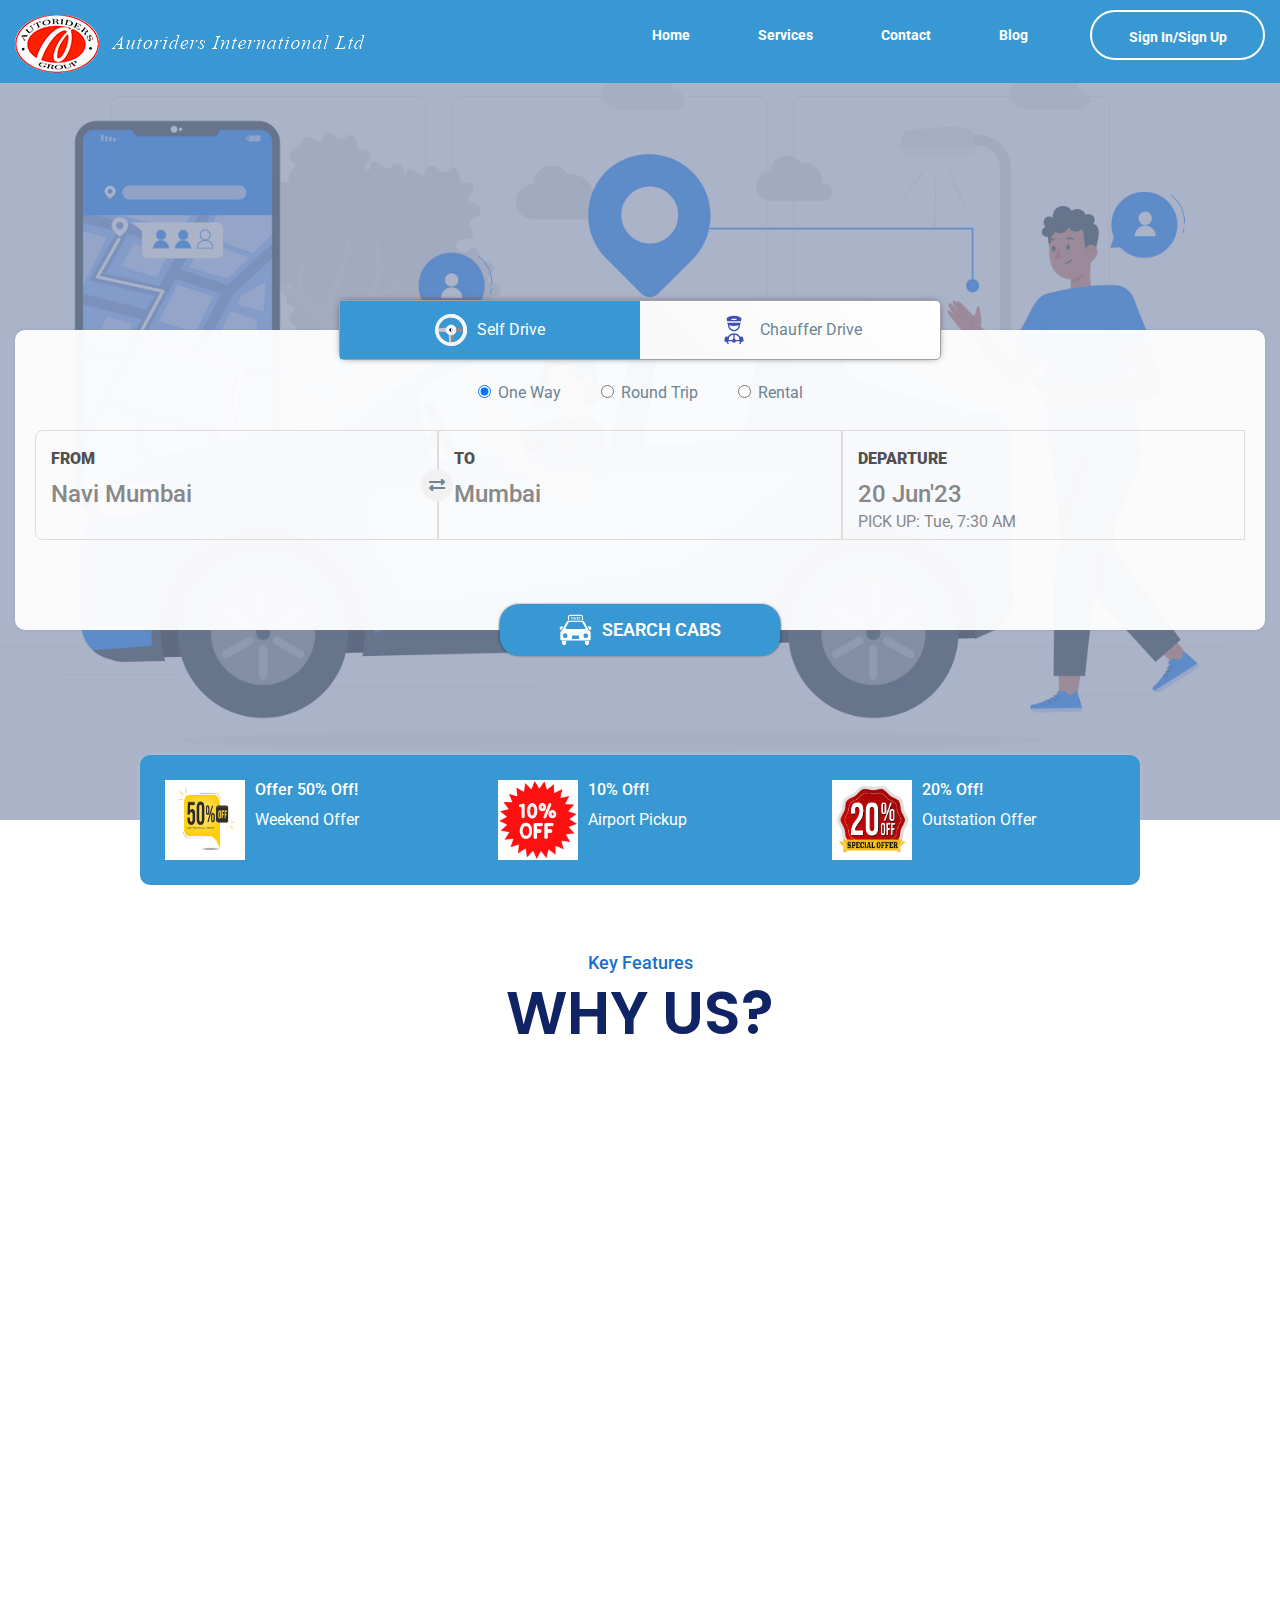
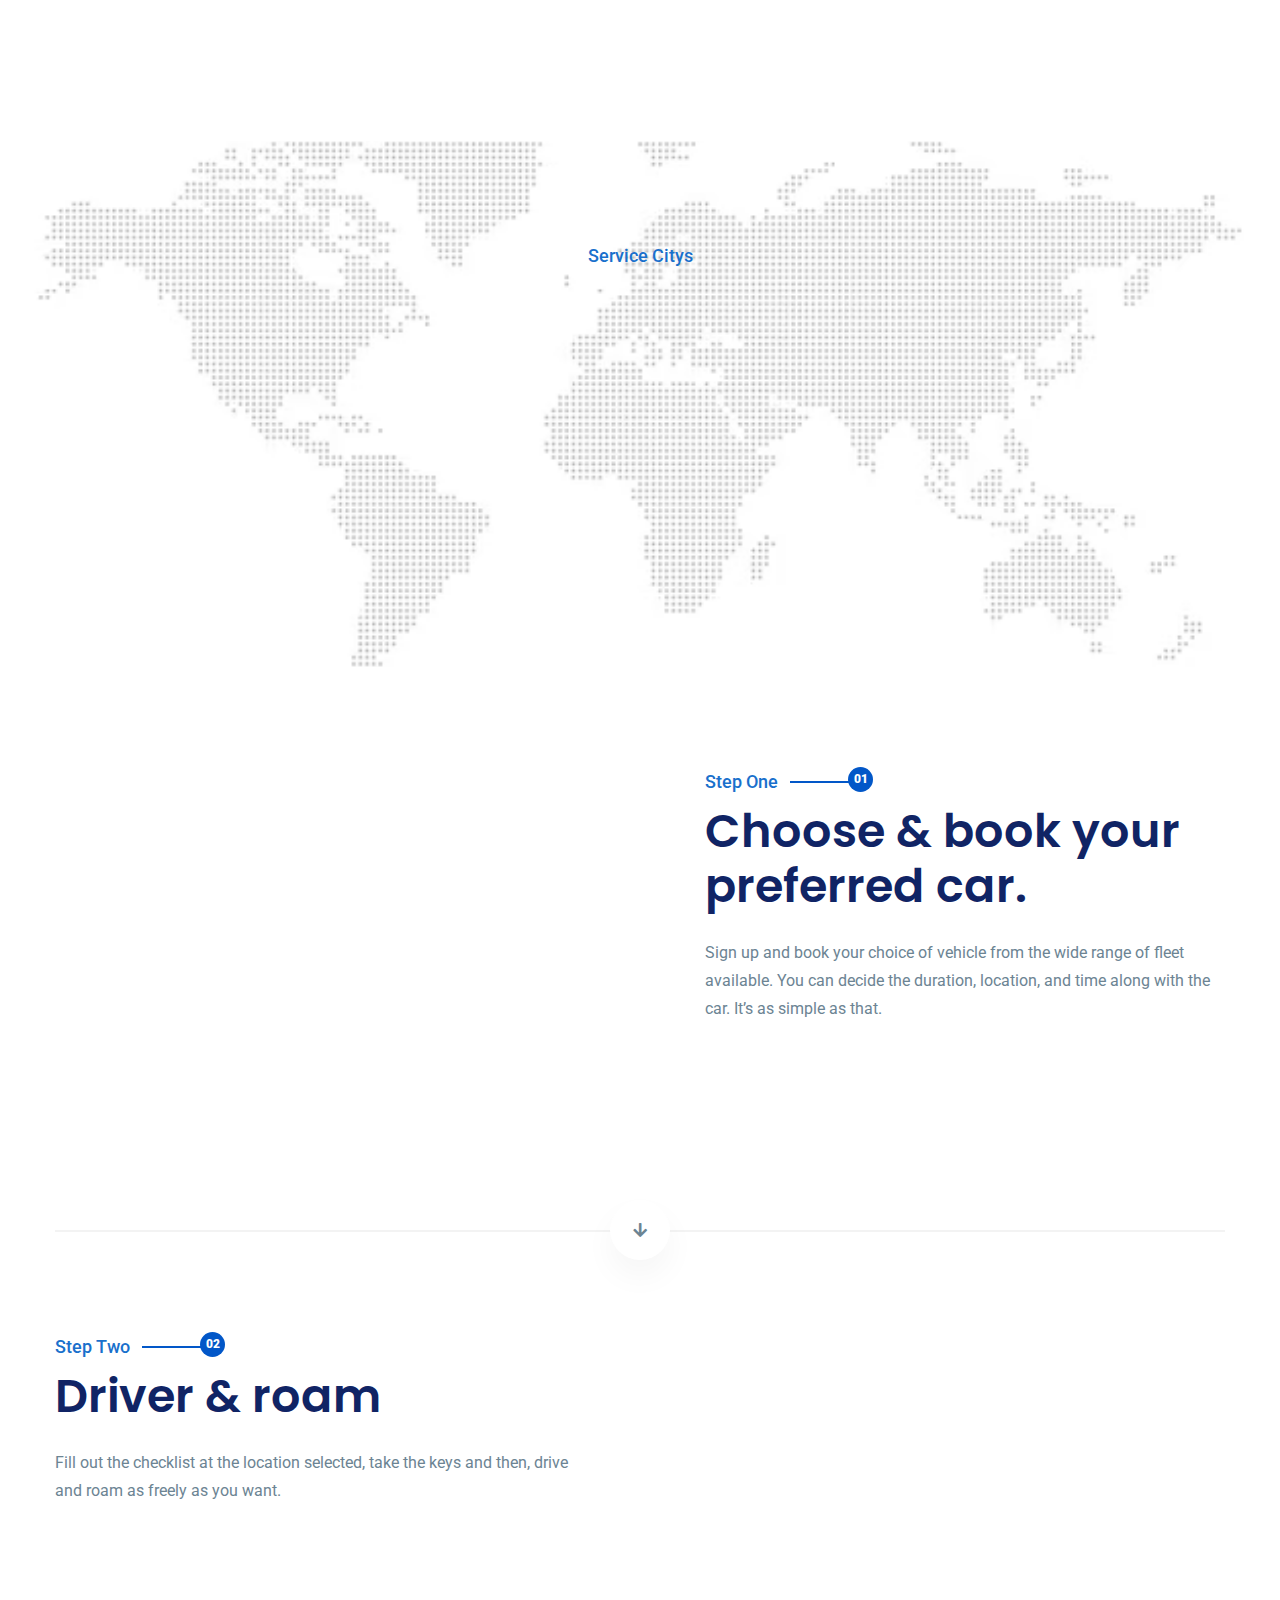
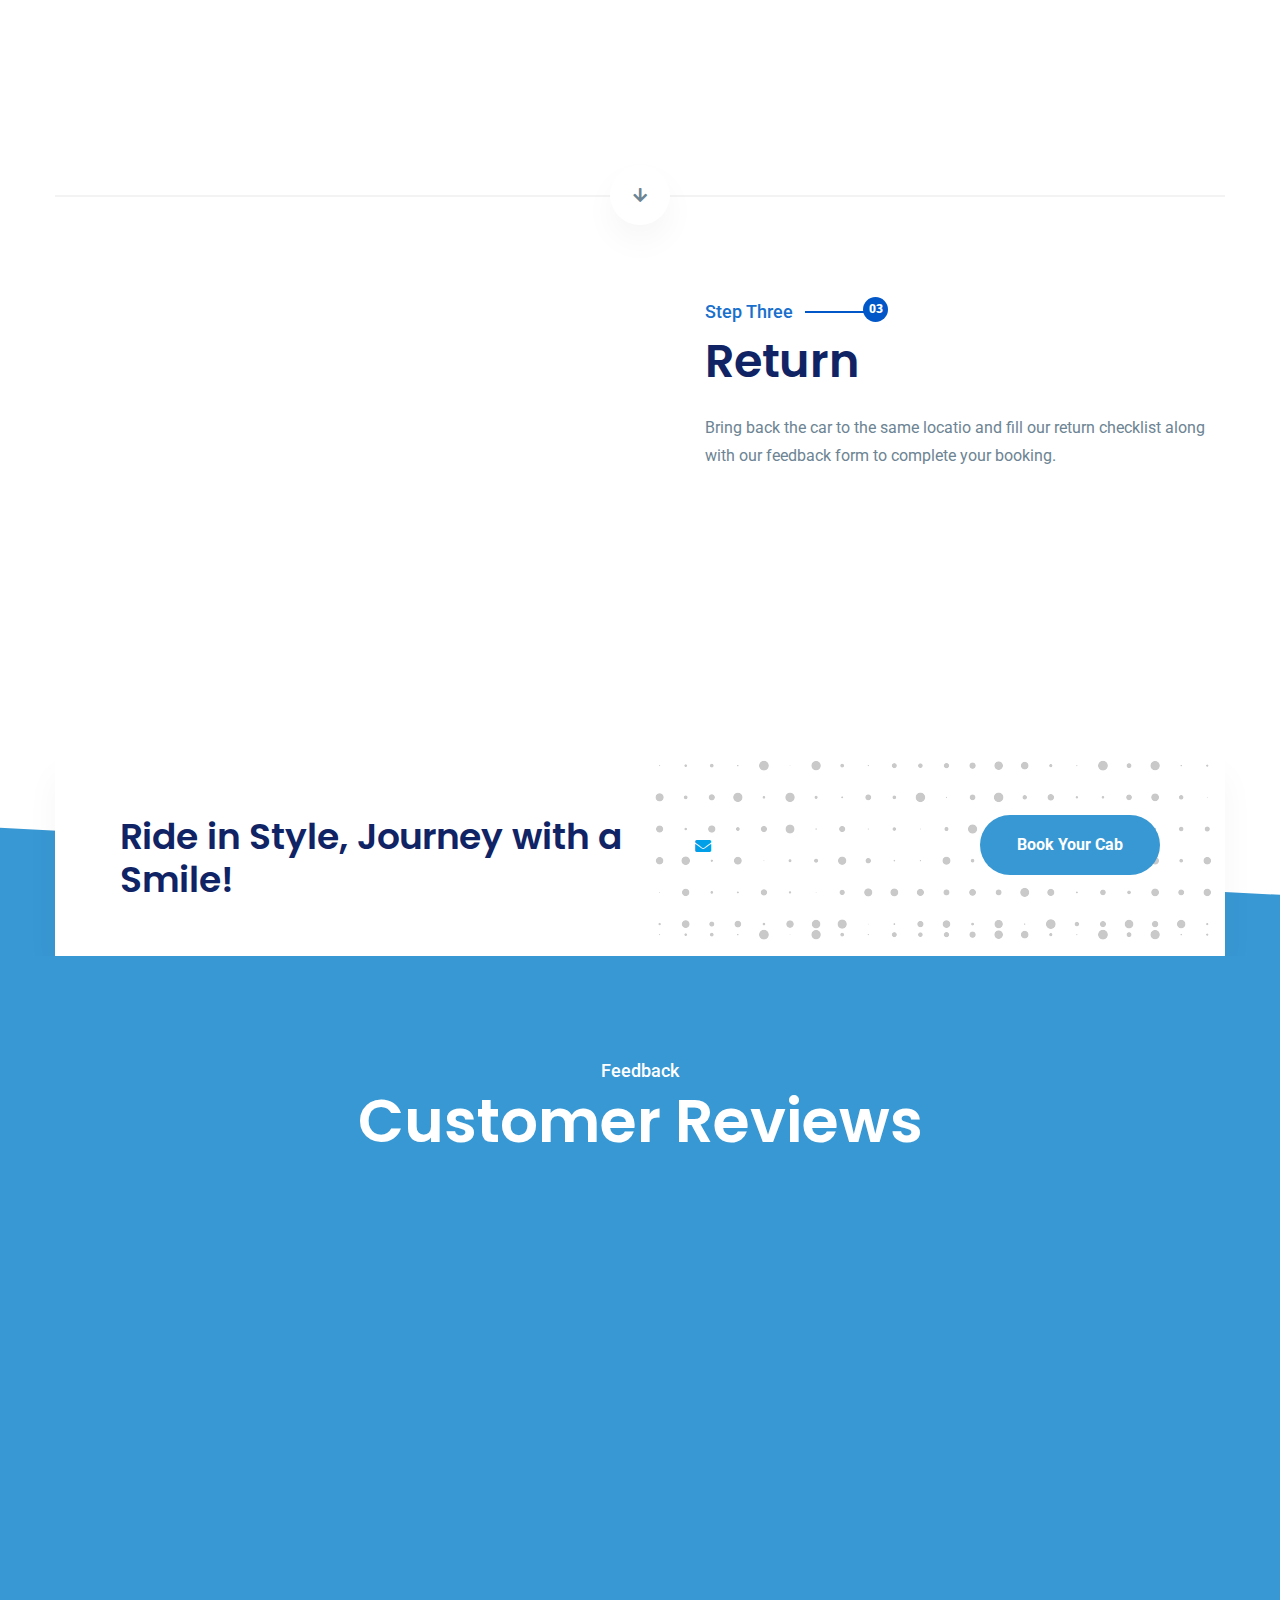
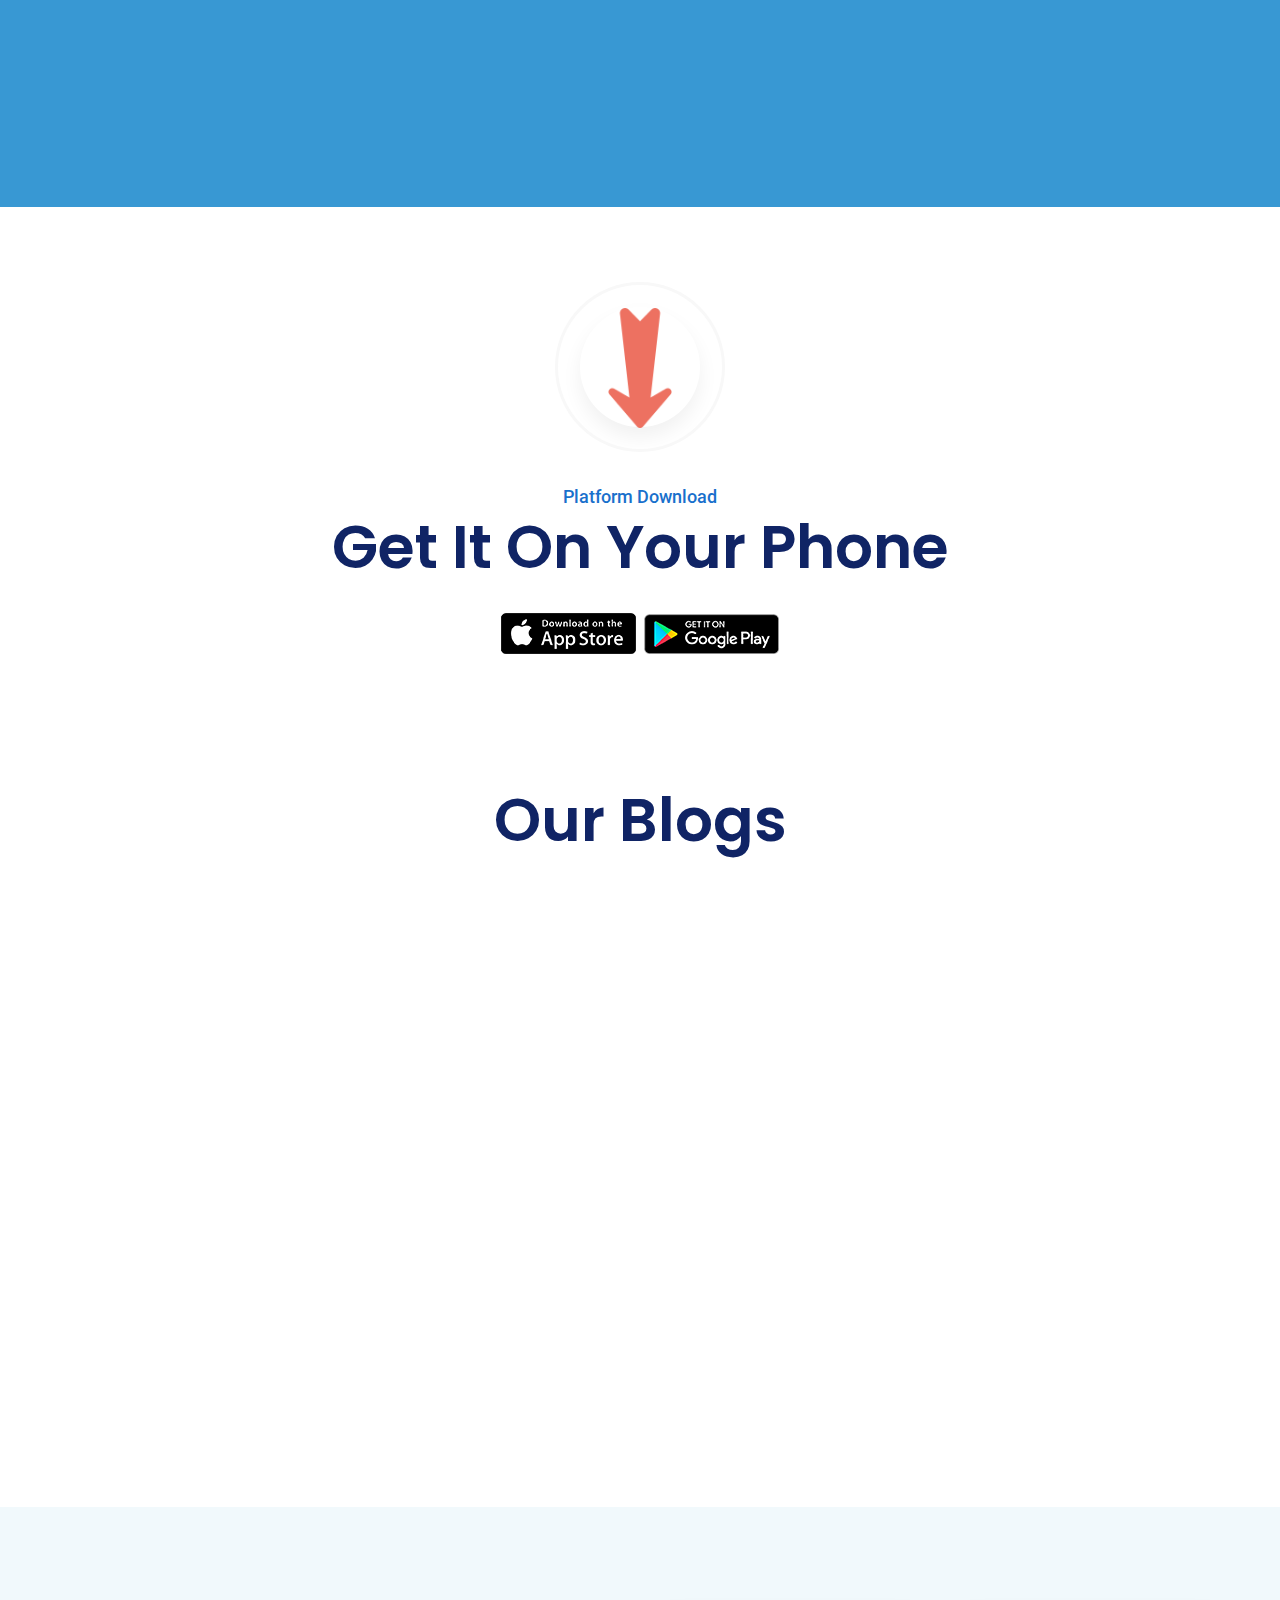
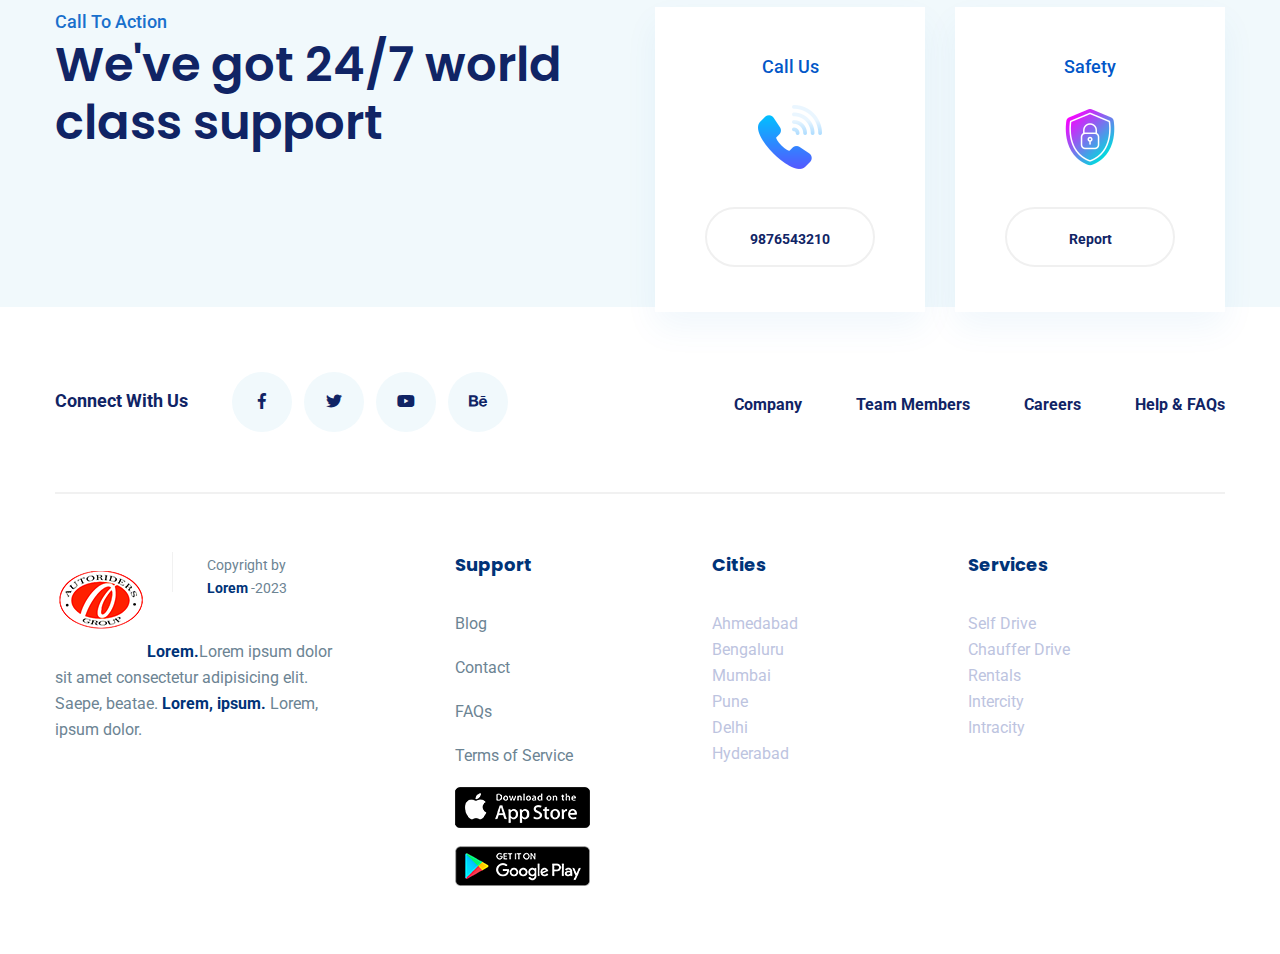
==== commit 534cf2d6: "'kapil'" ====
--- a/views/index.html
+++ b/views/index.html
@@ -231,19 +231,21 @@
 
                 <div class="trip-types d-flex justify-content-center">
                     <div class="form-check trip-type">
-                        <input class="form-check-input" type="radio" name="trip-type" id="trip-one-way" checked>
+                        <input class="form-check-input" value="one-way" type="radio" name="trip-type" id="trip-one-way"
+                            checked>
                         <label class="form-check-label" for="trip-one-way">
                             One Way
                         </label>
                     </div>
                     <div class="form-check trip-type">
-                        <input class="form-check-input" type="radio" name="trip-type" id="trip-round">
+                        <input class="form-check-input" value="round-trip" type="radio" name="trip-type"
+                            id="trip-round">
                         <label class="form-check-label" for="trip-round">
                             Round Trip
                         </label>
                     </div>
                     <div class="form-check trip-type">
-                        <input class="form-check-input" type="radio" name="trip-type" id="trip-rental">
+                        <input class="form-check-input" value="rental" type="radio" name="trip-type" id="trip-rental">
                         <label class="form-check-label" for="trip-rental">
                             Rental
                         </label>
@@ -281,25 +283,26 @@
                             </div>
                         </div>
                     </div>
+
                     <div class="search-input departure-time">
                         <label>DEPARTURE</label>
-                        <h4>20 Jun'23</h4>
-                        <p><span>PICK UP: </span> Tue, 7:30 AM</p>
-
-                        <div class="auto-custom-select d-none" id="select-from-city">
-                            <input class="search-box" type="date">
-                            <input class="search-box" type="time">
-                        </div>
-
-                    </div>
-                    <div class="search-input return-time">
+                        <h4 class="date">20 Jun'23</h4>
+                        <p><span>PICK UP: </span> <span class="day">Tue</span>, <span class="time">7:30 AM</span></p>
+
+                        <div class="auto-custom-select d-none" id="select-departure-time">
+                            <input class="search-box date" type="date">
+                            <input class="search-box time" type="time">
+                        </div>
+                    </div>
+
+                    <div class="search-input return-time d-none">
                         <label>RETURN</label>
-                        <h4>20 Jun'23</h4>
-                        <p><span>PICK UP: </span> Tue, 11:30 PM</p>
-
-                        <div class="auto-custom-select d-none" id="select-from-city">
-                            <input class="search-box" type="date">
-                            <input class="search-box" type="time">
+                        <h4 class="date">20 Jun'23</h4>
+                        <p><span>DROP: </span> <span class="day">Tue</span>, <span class="time">7:30 AM</span></p>
+
+                        <div class="auto-custom-select d-none" id="select-return-time">
+                            <input class="search-box date" type="date">
+                            <input class="search-box time" type="time">
                         </div>
                     </div>
                 </div>
@@ -1114,12 +1117,9 @@
 
         document.querySelector('#auto-m-banner .search-inputs').addEventListener('input', function (event) {
             console.log('Hello');
-            if (event.target.classList.contains('search-box')) {
+            if (event.target.classList.contains('search-box') && event.target.getAttribute('type') == 'search' ) {
                 const searchTerm = event.target.value.toLowerCase();
-                console.log('searchTerm>>> ', event.target.nextElementSibling)
                 const listItems = event.target.nextElementSibling.querySelectorAll('.list-item');
-
-                console.log('listItems>>> ', listItems)
 
                 listItems.forEach(function (item) {
                     const itemText = item.innerText.toLowerCase();
@@ -1183,22 +1183,100 @@
             });
         });
 
-        document.querySelector('#auto-m-banner .search-wrapper .switch-destination').addEventListener('click', function () {
-
-            console.log('CLICKED');
-
-            let fromCityElem = document.querySelector('.search-input.from h4');
-            let toCityElem = document.querySelector('.search-input.to h4');
-
-            let fromCity = fromCityElem.innerText;
-            let toCity = toCityElem.innerText;
-
-            fromCityElem.innerText = toCity;
-            toCityElem.innerText = fromCity;
-
-
+        document.querySelector('#auto-m-banner .search-wrapper .switch-destination').addEventListener('click',
+            function () {
+
+                console.log('CLICKED');
+
+                let fromCityElem = document.querySelector('.search-input.from h4');
+                let toCityElem = document.querySelector('.search-input.to h4');
+
+                let fromCity = fromCityElem.innerText;
+                let toCity = toCityElem.innerText;
+
+                fromCityElem.innerText = toCity;
+                toCityElem.innerText = fromCity;
+
+
+            })
+
+
+
+        $(document).ready(function () {
+            $('.trip-types input').on('change', function () {
+                let tripType = $(this).val();
+                console.log('tripType>>>> ', tripType);
+
+                if ($(this).val() == 'one-way') {
+                    $('.search-input.return-time').addClass('d-none');
+                } else {
+                    $('.search-input.return-time').removeClass('d-none');
+                }
+            })
         })
 
+        $('.auto-custom-select .date').on('change', function () {
+            console.log('date>>> ', $(this).val())
+
+            let data = getDayNameAndDate($(this).val());
+
+            console.log(data, $(this).closest('.search-input'))
+
+            $(this).closest('.search-input').find('.date').text(data.formattedDate);
+            $(this).closest('.search-input').find('.day').text(data.dayName);
+
+        })
+
+        $('.auto-custom-select .time').on('change', function () {
+            console.log('date>>> ', $(this).val())
+
+            let data = get12HoursTime($(this).val());
+
+            $(this).closest('.search-input').find('.time').text(data);
+
+        })
+
+        function getDayNameAndDate(dateInput) {
+            var date = new Date(dateInput);
+
+            // Format day name
+            var dayNames = ['Sun', 'Mon', 'Tue', 'Wed', 'Thu', 'Fri', 'Sat'];
+            var dayName = dayNames[date.getDay()];
+
+            // Format month name
+            var monthNames = ['Jan', 'Feb', 'Mar', 'Apr', 'May', 'Jun', 'Jul', 'Aug', 'Sep', 'Oct', 'Nov', 'Dec'];
+            var monthName = monthNames[date.getMonth()];
+
+            // Format date
+            var formattedDate = date.getDate() + ' ' + monthName + "'" + date.getFullYear().toString().substr(-2);
+
+            return {
+                dayName: dayName,
+                formattedDate: formattedDate
+            }
+        }
+
+        function get12HoursTime(timeInput) {
+            // Split the time string into hours and minutes
+            var timeParts = timeInput.split(":");
+            var hours = parseInt(timeParts[0]);
+            var minutes = parseInt(timeParts[1]);
+
+            // Determine the AM/PM suffix
+            var suffix = (hours >= 12) ? "PM" : "AM";
+
+            // Adjust the hours to 12-hour format
+            if (hours > 12) {
+                hours -= 12;
+            } else if (hours === 0) {
+                hours = 12;
+            }
+
+            // Construct the formatted time string
+            var formattedTime = hours + ":" + (minutes < 10 ? "0" : "") + minutes + " " + suffix;
+            return formattedTime;
+
+        }
     </script>
 </body>
 
